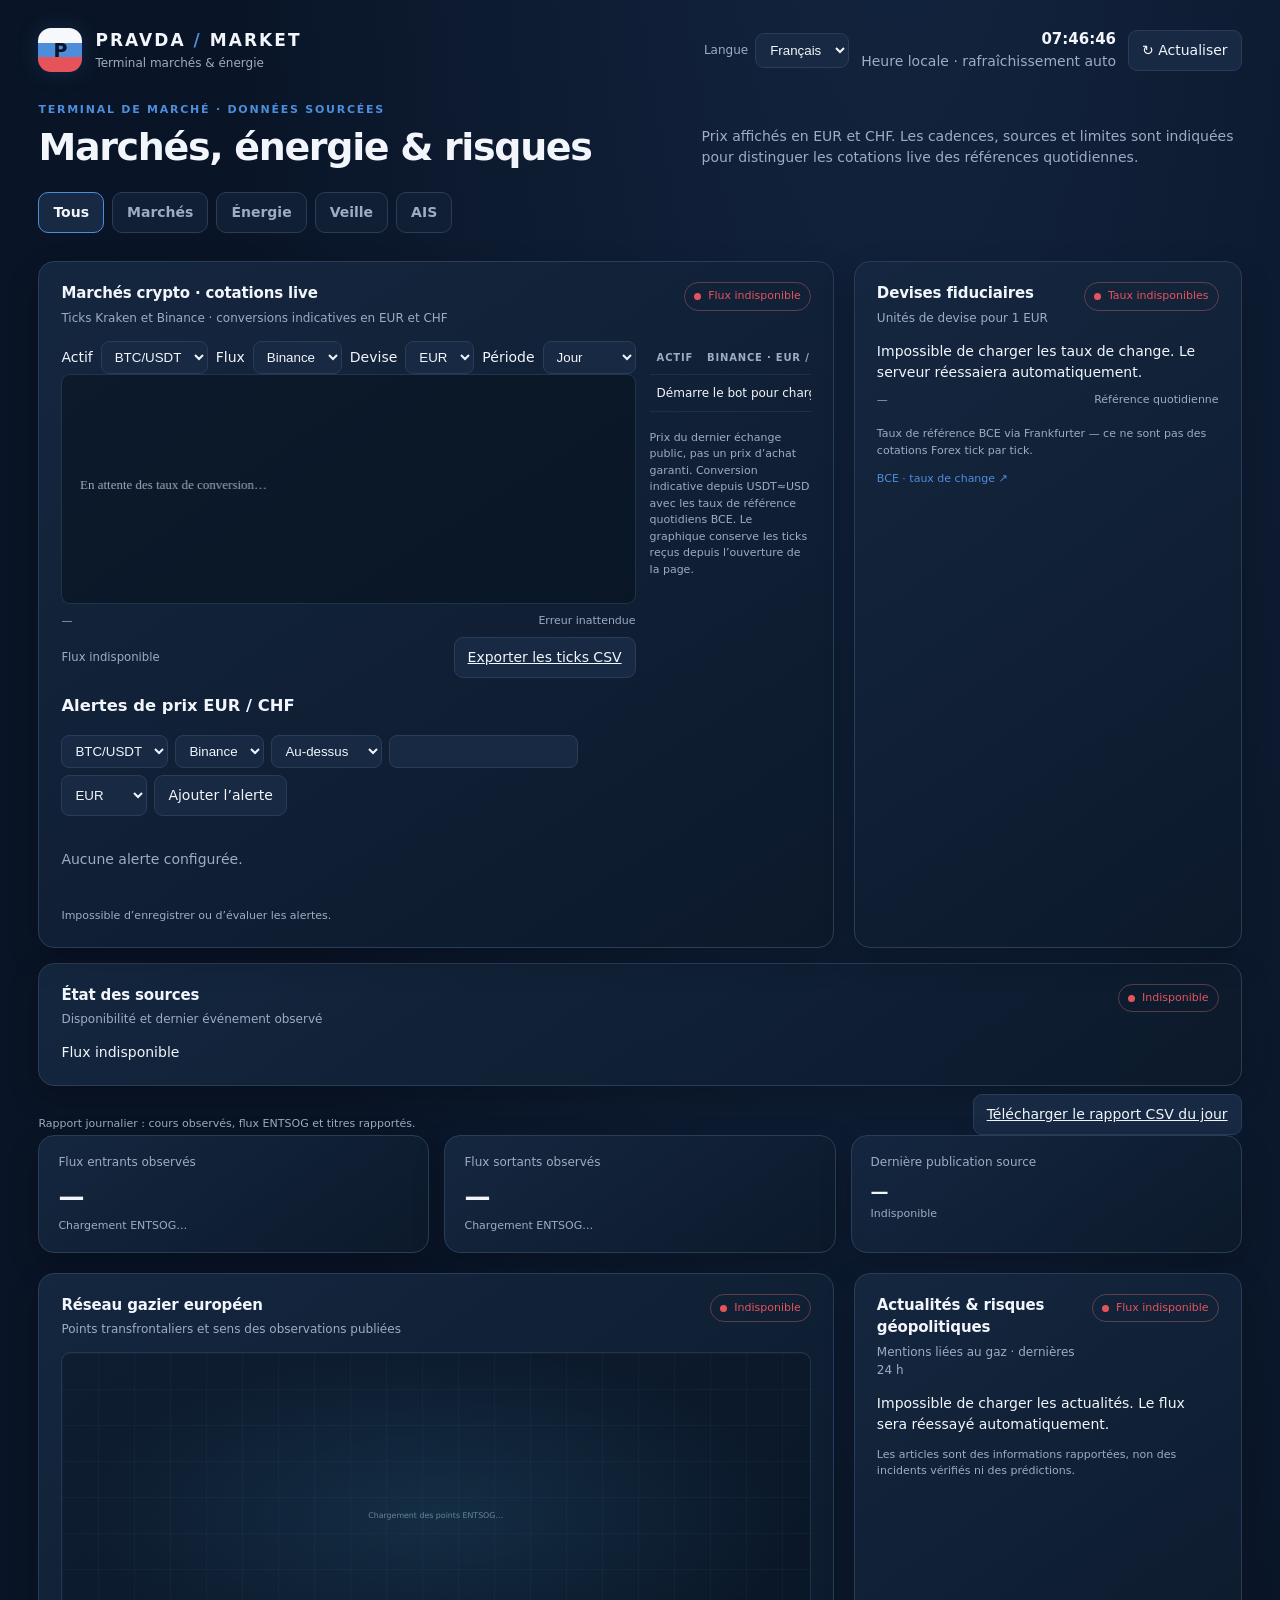
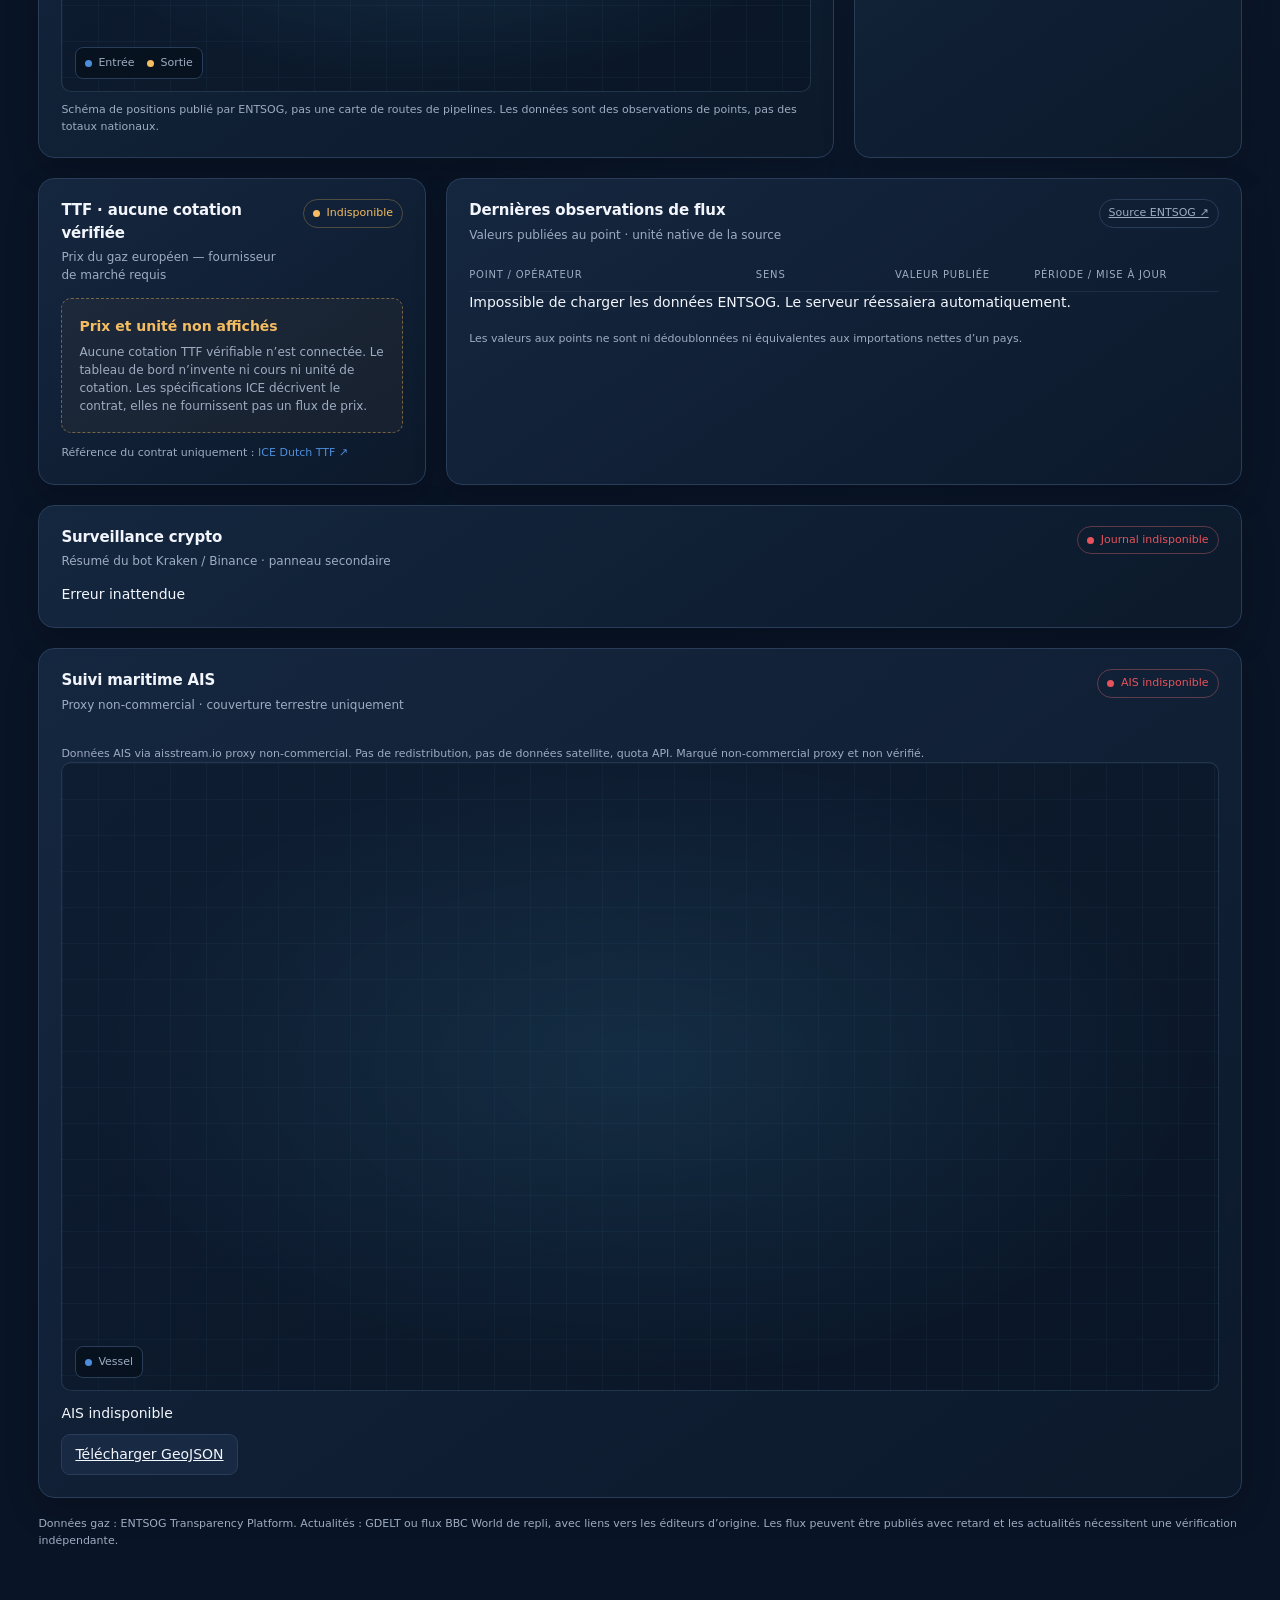
==== dashboard.html @ 267bf200 "feat: add WebSocket client to dashboard.html" ====
<!doctype html>
<html lang="fr">
<head>
    <meta charset="utf-8">
    <meta name="viewport" content="width=device-width, initial-scale=1">
    <meta name="theme-color" content="#091426">
    <title>Pravda | Terminal marchés & énergie</title>
    <style>
        :root {
            color-scheme: dark;
            --bg: #091426;
            --panel: #101f34;
            --panel-raised: #172943;
            --line: #293d59;
            --text: #f2f5fb;
            --muted: #9eacc2;
            --cyan: #4d8edc;
            --green: #64e6ac;
            --amber: #f4bd62;
            --red: #e6535b;
        }
        * { box-sizing: border-box; }
        body {
            margin: 0;
            min-width: 320px;
            background:
                radial-gradient(ellipse at 70% -20%, rgba(57, 99, 158, .23), transparent 55%),
                var(--bg);
            color: var(--text);
            font: 14px/1.5 "Segoe UI", Inter, system-ui, sans-serif;
        }
        button { font: inherit; }
        a { color: var(--cyan); }
        .shell { max-width: 1600px; margin: auto; padding: 24px clamp(16px, 3vw, 42px) 40px; }
        .topbar { display: flex; align-items: center; justify-content: space-between; gap: 20px; margin-bottom: 30px; }
        .brand { display: flex; align-items: center; gap: 13px; }
        .brand-mark { display: grid; place-items: center; width: 44px; height: 44px; border-radius: 13px; color: #091426; background: linear-gradient(to bottom, #f7f8fb 0 33%, #4d8edc 33% 66%, #e6535b 66% 100%); font-weight: 900; font-size: 19px; box-shadow: 0 0 22px rgba(77,142,220,.18); }
        .brand-title { margin: 0; font-size: 17px; letter-spacing: .12em; }
        .brand-sub { color: var(--muted); font-size: 12px; }
        .top-actions { display: flex; align-items: center; gap: 12px; }
        .language-picker { display: flex; align-items: center; gap: 7px; color: var(--muted); font-size: 12px; }
        .language-picker select { border: 1px solid var(--line); border-radius: 9px; padding: 8px 10px; background: var(--panel-raised); color: var(--text); }
        .clock { text-align: right; color: var(--muted); font-variant-numeric: tabular-nums; }
        .clock strong { display: block; color: var(--text); font-size: 15px; }
        .button { border: 1px solid var(--line); border-radius: 9px; padding: 9px 13px; background: var(--panel-raised); color: var(--text); cursor: pointer; }
        .button:hover { border-color: var(--cyan); }
        .eyebrow { margin: 0 0 7px; color: var(--cyan); font-size: 11px; font-weight: 800; letter-spacing: .16em; text-transform: uppercase; }
        h1 { margin: 0; font-size: clamp(25px, 4vw, 38px); letter-spacing: -.035em; line-height: 1.12; }
        .intro { display: flex; align-items: end; justify-content: space-between; gap: 22px; margin-bottom: 23px; }
        .intro p:last-child { max-width: 540px; margin: 0; color: var(--muted); }
        .grid { display: grid; grid-template-columns: repeat(12, minmax(0, 1fr)); gap: 15px; }
        .card { min-width: 0; overflow: hidden; border: 1px solid var(--line); border-radius: 14px; background: linear-gradient(145deg, rgba(21,39,64,.97), rgba(12,25,43,.97)); box-shadow: 0 12px 32px rgba(0,0,0,.2); }
        .card-head { display: flex; justify-content: space-between; align-items: start; gap: 14px; padding: 18px 19px 13px; }
        .card-head h2 { margin: 0; font-size: 15px; letter-spacing: -.01em; }
        .card-head p { margin: 4px 0 0; color: var(--muted); font-size: 12px; }
        .card-body { padding: 0 19px 18px; }
        .status { display: inline-flex; align-items: center; gap: 7px; border: 1px solid var(--line); border-radius: 99px; padding: 5px 9px; color: var(--muted); white-space: nowrap; font-size: 11px; }
        .dot { width: 7px; height: 7px; border-radius: 50%; background: currentColor; }
        .status.live { color: var(--green); border-color: rgba(100,230,172,.3); }
        .status.stale, .status.pending { color: var(--amber); border-color: rgba(244,189,98,.28); }
        .status.error { color: var(--red); border-color: rgba(255,121,121,.32); }
        .metrics { grid-column: span 12; display: grid; grid-template-columns: repeat(3, 1fr); gap: 15px; }
        .metric { padding: 17px 19px; }
        .metric-label { color: var(--muted); font-size: 12px; }
        .metric-value { margin: 7px 0 1px; font-size: 26px; font-weight: 700; letter-spacing: -.04em; font-variant-numeric: tabular-nums; }
        .metric-foot { color: var(--muted); font-size: 11px; }
        .map-card { grid-column: span 8; }
        .news-card { grid-column: span 4; }
        .price-card { grid-column: span 4; }
        .flows-card { grid-column: span 8; }
        .secondary-card { grid-column: span 12; }
        .crypto-live-card { grid-column: span 8; }
        .fx-live-card { grid-column: span 4; }
        .market-controls { display: flex; align-items: center; gap: 8px; }
        .market-controls select { border: 1px solid var(--line); border-radius: 8px; padding: 7px 9px; background: var(--panel-raised); color: var(--text); }
        .market-controls a { white-space: nowrap; }
        .market-chart { width: 100%; height: 230px; display: block; border: 1px solid rgba(58,89,112,.45); border-radius: 9px; background: rgba(5,14,24,.45); }
        .market-tools { display: flex; flex-wrap: wrap; align-items: center; justify-content: space-between; gap: 8px; margin-top: 8px; }
        .market-tools small { color: var(--muted); }
        .alert-form { display: flex; flex-wrap: wrap; gap: 7px; margin: 13px 0; }
        .alert-form select, .alert-form input { min-width: 86px; border: 1px solid var(--line); border-radius: 8px; padding: 7px 9px; background: var(--panel-raised); color: var(--text); }
        .alert-list, .source-list { display: grid; gap: 7px; }
        .alert-row, .source-row { display: flex; align-items: center; justify-content: space-between; gap: 10px; border-bottom: 1px solid rgba(32,53,74,.75); padding: 8px 0; }
        .alert-row small, .source-row small { color: var(--muted); }
        .source-grid { display: grid; grid-template-columns: repeat(2, minmax(0, 1fr)); gap: 0 20px; }
        .source-row .status { flex-shrink: 0; }
        .market-grid { display: grid; grid-template-columns: 1fr 1fr; gap: 14px; align-items: start; }
        .quote-table { width: 100%; border-collapse: collapse; font-size: 12px; }
        .quote-table th, .quote-table td { padding: 9px 7px; border-bottom: 1px solid rgba(32,53,74,.75); text-align: right; white-space: nowrap; }
        .quote-table th:first-child, .quote-table td:first-child { text-align: left; }
        .quote-symbol { font-weight: 700; }
        .quote-stale { color: var(--muted); }
        .quote-values { display: grid; gap: 2px; font-variant-numeric: tabular-nums; }
        .quote-values small { color: var(--muted); font-size: 10px; }
        .positive { color: var(--green); }
        .negative { color: var(--red); }
        .fx-list { display: grid; gap: 0; }
        .fx-row { display: flex; justify-content: space-between; gap: 12px; padding: 10px 0; border-bottom: 1px solid rgba(32,53,74,.75); }
        .fx-row strong { font-variant-numeric: tabular-nums; }
        .market-caption { display: flex; justify-content: space-between; gap: 12px; margin-top: 9px; color: var(--muted); font-size: 11px; }
        .map-wrap { position: relative; min-height: 340px; border: 1px solid rgba(58,89,112,.45); border-radius: 10px; overflow: hidden; background:
            linear-gradient(rgba(53,92,120,.11) 1px, transparent 1px),
            linear-gradient(90deg, rgba(53,92,120,.11) 1px, transparent 1px),
            radial-gradient(ellipse at 50% 48%, rgba(38,100,126,.2), rgba(7,17,31,.4) 68%);
            background-size: 36px 36px, 36px 36px, auto; }
        #flow-map { position: absolute; inset: 0; width: 100%; height: 100%; }
        .map-axis { fill: #67849b; font-size: 10px; }
        .map-point { cursor: pointer; stroke: #07111f; stroke-width: 2; }
        .map-point.entry { fill: var(--cyan); }
        .map-point.exit { fill: var(--amber); }
        .map-point:hover { stroke: white; stroke-width: 3; }
        .map-legend { position: absolute; left: 13px; bottom: 12px; display: flex; gap: 13px; border: 1px solid var(--line); border-radius: 8px; padding: 7px 9px; background: rgba(7,17,31,.9); color: var(--muted); font-size: 11px; }
        .legend-key { display: inline-flex; align-items: center; gap: 6px; }
        .legend-key i { width: 7px; height: 7px; border-radius: 50%; background: var(--cyan); }
        .legend-key.exit i { background: var(--amber); }
        .map-caption { margin: 10px 0 0; color: var(--muted); font-size: 11px; }
        .rows { display: grid; gap: 9px; }
        .flow-row { display: grid; grid-template-columns: minmax(100px, 1.5fr) .7fr .7fr 1fr; align-items: center; gap: 10px; border-bottom: 1px solid rgba(32,53,74,.75); padding: 9px 0; }
        .flow-row:last-child { border: 0; }
        .flow-name { min-width: 0; overflow: hidden; text-overflow: ellipsis; white-space: nowrap; font-weight: 600; }
        .flow-sub { color: var(--muted); font-size: 11px; }
        .flow-value { font-variant-numeric: tabular-nums; }
        .direction { display: inline-flex; align-items: center; gap: 5px; color: var(--cyan); font-size: 11px; }
        .direction.exit { color: var(--amber); }
        .flow-header { color: var(--muted); font-size: 10px; letter-spacing: .08em; text-transform: uppercase; }
        .news-list { display: grid; max-height: 360px; overflow: auto; }
        .news-item { padding: 13px 0; border-bottom: 1px solid rgba(32,53,74,.75); }
        .news-item:last-child { border: 0; }
        .news-item a { color: var(--text); text-decoration: none; font-weight: 600; line-height: 1.42; }
        .news-item a:hover { color: var(--cyan); }
        .news-meta { display: flex; justify-content: space-between; gap: 10px; margin-top: 6px; color: var(--muted); font-size: 11px; }
        .price-state { padding: 17px; border: 1px dashed rgba(244,189,98,.42); border-radius: 10px; background: rgba(244,189,98,.045); }
        .price-state strong { display: block; margin-bottom: 6px; color: var(--amber); }
        .price-state p { margin: 0; color: var(--muted); font-size: 12px; }
        .source-line { margin-top: 12px; color: var(--muted); font-size: 11px; }
        .source-line a { text-decoration: none; }
        .empty { padding: 20px 0; color: var(--muted); }
        .table-wrap { overflow: auto; }
        table { width: 100%; border-collapse: collapse; font-size: 12px; }
        th, td { padding: 10px 9px; border-bottom: 1px solid rgba(32,53,74,.75); text-align: left; white-space: nowrap; }
        th { color: var(--muted); font-size: 10px; letter-spacing: .08em; text-transform: uppercase; }
        td { font-variant-numeric: tabular-nums; }
        .fine-print { margin: 18px 0 0; color: var(--muted); font-size: 11px; }
        @media (max-width: 950px) {
            .map-card, .news-card, .price-card, .flows-card, .crypto-live-card, .fx-live-card { grid-column: span 12; }
            .news-list { max-height: 420px; }
        }
        @media (max-width: 620px) {
            .shell { padding: 16px 12px 28px; }
            .topbar { margin-bottom: 23px; }
            .clock { display: none; }
            .intro { display: block; }
            .intro p:last-child { margin-top: 10px; }
            .metrics { grid-template-columns: 1fr; gap: 10px; }
            .metric { padding: 13px 15px; }
            .metric-value { font-size: 22px; }
            .map-wrap { min-height: 270px; }
            .market-grid { grid-template-columns: 1fr; }
            .market-controls { flex-wrap: wrap; }
            .flow-row { grid-template-columns: minmax(80px, 1.3fr) .7fr .7fr; }
            .flow-updated { display: none; }
        }
    
        /* Tabs */
        .tabs { display:flex; gap:8px; margin:24px 0 28px; flex-wrap:wrap; align-items:center; }
        .tab-btn { border:1px solid var(--line); background:var(--panel); padding:9px 14px; border-radius:10px; cursor:pointer; color:var(--muted); font-weight:600; transition:.2s; }
        .tab-btn:hover { border-color:var(--cyan); color:var(--text); }
        .tab-btn.active { border-color:var(--cyan); color:var(--text); background:var(--panel-raised); }
        .grid { gap:20px; }
        .card { border-radius:16px; }
        .card-head { padding:20px 22px 14px; }
        .card-body { padding:0 22px 22px; }
        .shell { padding:28px clamp(16px,3vw,42px) 60px; }
</style>
</head>
<body>
<main class="shell">
    <header class="topbar">
        <div class="brand">
            <div class="brand-mark">P</div>
            <div><h2 class="brand-title">PRAVDA <span style="color:var(--cyan)">/</span> MARKET</h2><div class="brand-sub" data-i18n="brandSubtitle">Terminal marchés &amp; énergie</div></div>
        </div>
        <div class="top-actions">
            <label class="language-picker" for="language-select"><span data-i18n="language">Langue</span>
                <select id="language-select" aria-label="Langue d’affichage" data-i18n-aria="languageAria">
                    <option value="fr">Français</option>
                    <option value="ru">Русский</option>
                    <option value="en">English</option>
                </select>
            </label>
            <div class="clock"><strong id="clock">--:--:--</strong><span data-i18n="clockCaption">Heure locale · rafraîchissement auto</span></div>
            <button class="button" id="refresh-button" type="button" data-i18n="refresh">↻ Actualiser</button>
        </div>
    </header>

    <section class="intro">
        <div><p class="eyebrow" data-i18n="eyebrow">Terminal de marché · données sourcées</p><h1 data-i18n="pageTitle">Marchés, énergie &amp; risques</h1></div>
        <p data-i18n="intro">Prix affichés en EUR et CHF. Les cadences, sources et limites sont indiquées pour distinguer les cotations live des références quotidiennes.</p>
    </section>

    <nav class="tabs" aria-label="Navigation par onglet">
        <button class="tab-btn active" data-tab="all" data-i18n="tabAll">Tous</button>
        <button class="tab-btn" data-tab="markets" data-i18n="tabMarkets">Marchés</button>
        <button class="tab-btn" data-tab="energy" data-i18n="tabEnergy">Énergie</button>
        <button class="tab-btn" data-tab="risks" data-i18n="tabRisks">Veille</button>
        <button class="tab-btn" data-tab="ais" data-i18n="tabAIS">AIS</button>
    </nav>


    <section class="grid" aria-label="Marchés en direct" data-i18n-aria="marketsAria">
        <article class="card crypto-live-card" data-category="markets">
            <div class="card-head">
                <div><h2 data-i18n="cryptoTitle">Marchés crypto · cotations live</h2><p data-i18n="cryptoSubtitle">Ticks Kraken et Binance · conversions indicatives en EUR et CHF</p></div>
                <span class="status pending" id="market-feed-status"><i class="dot"></i><span data-i18n="waitingBot">En attente du bot</span></span>
            </div>
            <div class="card-body">
                <div class="market-grid">
                    <div>
                        <div class="market-controls">
                            <label for="chart-symbol" data-i18n="asset">Actif</label>
                            <select id="chart-symbol"><option>BTC/USDT</option><option>ETH/USDT</option><option>SOL/USDT</option></select>
                            <label for="chart-exchange" data-i18n="exchange">Flux</label>
                            <select id="chart-exchange"><option>Binance</option><option>Kraken</option></select>
                            <label for="chart-currency" data-i18n="currency">Devise</label>
                            <select id="chart-currency"><option>EUR</option><option>CHF</option></select>
                            <label for="chart-period" data-i18n="period">Période</label>
                            <select id="chart-period"><option value="day" data-i18n="day">Jour</option><option value="week" data-i18n="week">Semaine</option><option value="month" data-i18n="month">Mois</option></select>
                        </div>
                        <canvas class="market-chart" id="price-chart" aria-label="Graphique de prix crypto live" data-i18n-aria="chartAria"></canvas>
                        <div class="market-caption"><span id="chart-price">—</span><span id="chart-age" data-i18n="chartWaiting">Démarre le bot pour recevoir les ticks.</span></div>
                        <div class="market-tools"><small id="history-status" data-i18n="historyLoading">Historique local persistant</small><a class="button" id="history-export" href="/api/market/history.csv" data-i18n="exportHistory">Exporter les ticks CSV</a></div>
                        <h3 data-i18n="priceAlertsTitle">Alertes de prix EUR / CHF</h3>
                        <form class="alert-form" id="price-alert-form">
                            <select id="alert-symbol" aria-label="Actif"><option>BTC/USDT</option><option>ETH/USDT</option><option>SOL/USDT</option></select>
                            <select id="alert-exchange" aria-label="Plateforme"><option>Binance</option><option>Kraken</option></select>
                            <select id="alert-direction" aria-label="Condition"><option value="above" data-i18n="above">Au-dessus</option><option value="below" data-i18n="below">En-dessous</option></select>
                            <input id="alert-target" type="number" min="0" step="any" required aria-label="Seuil de prix" data-i18n-aria="priceThreshold">
                            <select id="alert-currency" aria-label="Devise"><option>EUR</option><option>CHF</option></select>
                            <button class="button" type="submit" data-i18n="addAlert">Ajouter l’alerte</button>
                        </form>
                        <div class="alert-list" id="price-alerts"><div class="empty" data-i18n="noAlerts">Aucune alerte configurée.</div></div>
                        <p class="fine-print" id="alert-notice" data-i18n="alertNeedsPage">Les alertes sont évaluées avec les cotations récentes lorsque le dashboard est ouvert.</p>
                    </div>
                    <div class="table-wrap">
                        <table class="quote-table">
                            <thead><tr><th data-i18n="asset">Actif</th><th>Binance · EUR / CHF</th><th>Kraken · EUR / CHF</th><th data-i18n="spread">Écart</th></tr></thead>
                            <tbody id="crypto-quotes"><tr><td colspan="4" data-i18n="startBotPrices">Démarre le bot pour charger les prix.</td></tr></tbody>
                        </table>
                        <p class="fine-print" data-i18n="cryptoDisclaimer">Prix du dernier échange public, pas un prix d’achat garanti. Conversion indicative depuis USDT≈USD avec les taux de référence quotidiens BCE. Le graphique conserve les ticks reçus depuis l’ouverture de la page.</p>
                    </div>
                </div>
            </div>
        </article>
        <article class="card fx-live-card" data-category="markets">
            <div class="card-head"><div><h2 data-i18n="fiatTitle">Devises fiduciaires</h2><p data-i18n="fiatSubtitle">Unités de devise pour 1 EUR</p></div><span class="status pending" id="fx-status"><i class="dot"></i><span data-i18n="loading">Chargement</span></span></div>
            <div class="card-body">
                <div class="fx-list" id="fx-rates"><div class="empty" data-i18n="loadingFx">Chargement des taux de référence…</div></div>
                <div class="market-caption"><span id="fx-asof">—</span><span data-i18n="dailyReference">Référence quotidienne</span></div>
                <p class="fine-print" data-i18n="fxDisclaimer">Taux de référence BCE via Frankfurter — ce ne sont pas des cotations Forex tick par tick.</p>
                <div class="source-line"><a href="https://data.ecb.europa.eu/data/datasets/EXR" target="_blank" rel="noopener noreferrer" data-i18n="ecbLink">BCE · taux de change ↗</a></div>
            </div>
        </article>
    </section>
    <article class="card secondary-card" style="margin-top:15px">
        <div class="card-head"><div><h2 data-i18n="sourceStatusTitle">État des sources</h2><p data-i18n="sourceStatusSubtitle">Disponibilité et dernier événement observé</p></div><span class="status pending" id="sources-status"><i class="dot"></i><span data-i18n="loading">Chargement</span></span></div>
        <div class="card-body source-grid" id="source-status-list"><div class="empty" data-i18n="loadingSources">Chargement des sources…</div></div>
    </article>
    <div class="market-tools"><span class="fine-print" data-i18n="dailyReportHint">Rapport journalier : cours observés, flux ENTSOG et titres rapportés.</span><a class="button" id="daily-report" href="/api/daily-report.csv" data-i18n="downloadDailyReport">Télécharger le rapport CSV du jour</a></div>

    <section class="grid">
        <div class="metrics">
            <article class="card metric" data-category="energy"><div class="metric-label" data-i18n="inboundFlows">Flux entrants observés</div><div class="metric-value" id="entry-count">—</div><div class="metric-foot" id="entry-foot">Chargement ENTSOG…</div></article>
            <article class="card metric" data-category="energy"><div class="metric-label" data-i18n="outboundFlows">Flux sortants observés</div><div class="metric-value" id="exit-count">—</div><div class="metric-foot" id="exit-foot">Chargement ENTSOG…</div></article>
            <article class="card metric" data-category="energy"><div class="metric-label" data-i18n="latestSource">Dernière publication source</div><div class="metric-value" style="font-size:18px" id="source-update">—</div><div class="metric-foot" id="flow-status">Connexion à ENTSOG…</div></article>
        </div>

        <article class="card map-card" data-category="energy">
            <div class="card-head"><div><h2 data-i18n="networkTitle">Réseau gazier européen</h2><p data-i18n="networkSubtitle">Points transfrontaliers et sens des observations publiées</p></div><span class="status pending" id="map-status"><i class="dot"></i><span data-i18n="loading">Chargement</span></span></div>
            <div class="card-body">
                <div class="map-wrap">
                    <svg id="flow-map" viewBox="0 0 800 430" role="img" aria-label="Carte schématique des points de flux gazier ENTSOG" data-i18n-aria="mapAria">
                        <text x="400" y="210" text-anchor="middle" class="map-axis" data-i18n="loadingPoints">Chargement des points ENTSOG…</text>
                    </svg>
                    <div class="map-legend"><span class="legend-key"><i></i><span data-i18n="entry">Entrée</span></span><span class="legend-key exit"><i></i><span data-i18n="exit">Sortie</span></span></div>
                </div>
                <p class="map-caption" data-i18n="mapDisclaimer">Schéma de positions publié par ENTSOG, pas une carte de routes de pipelines. Les données sont des observations de points, pas des totaux nationaux.</p>
            </div>
        </article>

        <article class="card news-card" data-category="risks">
            <div class="card-head"><div><h2 data-i18n="newsTitle">Actualités &amp; risques géopolitiques</h2><p id="news-source">Mentions liées au gaz · dernières 24 h</p></div><span class="status pending" id="news-status"><i class="dot"></i><span data-i18n="loading">Chargement</span></span></div>
            <div class="card-body"><div class="news-list" id="news-list"><div class="empty" data-i18n="loadingSources">Chargement des sources…</div></div><div class="source-line" data-i18n="newsDisclaimer">Les articles sont des informations rapportées, non des incidents vérifiés ni des prédictions.</div></div>
        </article>

        <article class="card price-card" data-category="energy">
            <div class="card-head"><div><h2 data-i18n="ttfTitle">TTF · aucune cotation vérifiée</h2><p data-i18n="ttfSubtitle">Prix du gaz européen — fournisseur de marché requis</p></div><span class="status stale"><i class="dot"></i><span data-i18n="unavailable">Indisponible</span></span></div>
            <div class="card-body">
                <div class="price-state"><strong data-i18n="ttfUnavailableTitle">Prix et unité non affichés</strong><p data-i18n="ttfUnavailableText">Aucune cotation TTF vérifiable n’est connectée. Le tableau de bord n’invente ni cours ni unité de cotation. Les spécifications ICE décrivent le contrat, elles ne fournissent pas un flux de prix.</p></div>
                <div class="source-line"><span data-i18n="ttfSource">Référence du contrat uniquement :</span> <a href="https://www.ice.com/products/27996665/Dutch-TTF-Natural-Gas-Futures" target="_blank" rel="noopener noreferrer" data-i18n="iceLink">ICE Dutch TTF ↗</a></div>
            </div>
        </article>

        <article class="card flows-card" data-category="energy">
            <div class="card-head"><div><h2 data-i18n="flowsTitle">Dernières observations de flux</h2><p data-i18n="flowsSubtitle">Valeurs publiées au point · unité native de la source</p></div><a class="status" href="https://transparency.entsog.eu/" target="_blank" rel="noopener noreferrer" data-i18n="entsogLink">Source ENTSOG ↗</a></div>
            <div class="card-body">
                <div class="flow-row flow-header"><span data-i18n="pointOperator">Point / opérateur</span><span data-i18n="direction">Sens</span><span data-i18n="publishedValue">Valeur publiée</span><span class="flow-updated" data-i18n="periodUpdated">Période / mise à jour</span></div>
                <div class="rows" id="flow-rows"><div class="empty" data-i18n="waitingFlows">En attente des données ENTSOG.</div></div>
                <p class="fine-print" id="flow-notice" data-i18n="flowDisclaimer">Les valeurs aux points ne sont ni dédoublonnées ni équivalentes aux importations nettes d’un pays.</p>
            </div>
        </article>

        <article class="card secondary-card" data-category="markets">
            <div class="card-head"><div><h2 data-i18n="cryptoMonitor">Surveillance crypto</h2><p data-i18n="cryptoMonitorSubtitle">Résumé du bot Kraken / Binance · panneau secondaire</p></div><span class="status pending" id="bot-status"><i class="dot"></i><span data-i18n="loading">Chargement</span></span></div>
            <div class="card-body table-wrap" id="crypto-data" data-i18n="readingLocal">Lecture des observations locales…</div>
        </article>

        <article class="card secondary-card" data-category="ais">
            <div class="card-head"><div><h2 data-i18n="aisTitle">Suivi maritime AIS</h2><p data-i18n="aisSubtitle">Proxy non-commercial · couverture terrestre uniquement</p></div><span class="status pending" id="ais-status"><i class="dot"></i><span data-i18n="loading">Chargement</span></span></div>
            <div class="card-body">
                <p class="fine-print" data-i18n="aisDisclaimer">Données AIS via aisstream.io proxy non-commercial. Pas de redistribution, pas de données satellite, quota API. Marqué <strong>non-commercial proxy</strong> et non vérifié.</p>
                <div class="map-wrap" style="min-height:300px; position:relative; margin-bottom:12px;">
  <svg id="ais-map" viewBox="0 0 800 430" style="width:100%;height:100%;"></svg>
  <div class="map-legend" style="left:13px;bottom:12px;"><span class="legend-key"><i></i><span>Vessel</span></span></div>
</div>
<div class="table-wrap" id="ais-data"><div class="empty" data-i18n="aisLoading">Chargement des positions AIS…</div></div>
                <div class="market-tools" style="margin-top:10px"><a class="button" id="ais-geojson" href="/api/ais/geojson" target="_blank" rel="noopener" data-i18n="aisGeojson">Télécharger GeoJSON</a></div>
            </div>
        </article>
    </section>
    <p class="fine-print" data-i18n="footerDisclaimer">Données gaz : ENTSOG Transparency Platform. Actualités : GDELT ou flux BBC World de repli, avec liens vers les éditeurs d’origine. Les flux peuvent être publiés avec retard et les actualités nécessitent une vérification indépendante.</p>
</main>
<script>
    const translations = {
        fr: {
            language: "Langue",
            tabAll: "Tous", tabMarkets: "Marchés", tabEnergy: "Énergie", tabRisks: "Veille", tabAIS: "AIS", languageAria: "Langue d’affichage", brandSubtitle: "Terminal marchés & énergie", clockCaption: "Heure locale · rafraîchissement auto", refresh: "↻ Actualiser",
            eyebrow: "Terminal de marché · données sourcées", pageTitle: "Marchés, énergie & risques",
            intro: "Prix affichés en EUR et CHF. Les cadences, sources et limites sont indiquées pour distinguer les cotations live des références quotidiennes.",
            marketsAria: "Marchés en direct", cryptoTitle: "Marchés crypto · cotations live", cryptoSubtitle: "Ticks Kraken et Binance · conversions indicatives en EUR et CHF",
            waitingBot: "En attente du bot", asset: "Actif", exchange: "Flux", currency: "Devise", chartAria: "Graphique de prix crypto live",
            chartWaiting: "Démarre le bot pour recevoir les ticks.", startBotPrices: "Démarre le bot pour charger les prix.",
            spread: "Écart", cryptoDisclaimer: "Prix du dernier échange public, pas un prix d’achat garanti. Conversion indicative depuis USDT≈USD avec les taux de référence quotidiens BCE. Le graphique conserve les ticks reçus depuis l’ouverture de la page.",
            fiatTitle: "Devises fiduciaires", fiatSubtitle: "Unités de devise pour 1 EUR", loading: "Chargement", loadingFx: "Chargement des taux de référence…",
            dailyReference: "Référence quotidienne", fxDisclaimer: "Taux de référence BCE via Frankfurter — ce ne sont pas des cotations Forex tick par tick.",
            ecbLink: "BCE · taux de change ↗", inboundFlows: "Flux entrants observés", outboundFlows: "Flux sortants observés", latestSource: "Dernière publication source",
            networkTitle: "Réseau gazier européen", networkSubtitle: "Points transfrontaliers et sens des observations publiées", loadingPoints: "Chargement des points ENTSOG…",
            mapAria: "Carte schématique des points de flux gazier ENTSOG", entry: "Entrée", exit: "Sortie",
            mapDisclaimer: "Schéma de positions publié par ENTSOG, pas une carte de routes de pipelines. Les données sont des observations de points, pas des totaux nationaux.",
            newsTitle: "Actualités & risques géopolitiques", newsWindow: "Actualités · dernières 24 h", loadingSources: "Chargement des sources…",
            newsDisclaimer: "Les articles sont des informations rapportées, non des incidents vérifiés ni des prédictions.",
            ttfTitle: "TTF · aucune cotation vérifiée", ttfSubtitle: "Prix du gaz européen — fournisseur de marché requis", unavailable: "Indisponible",
            ttfUnavailableTitle: "Prix et unité non affichés", ttfUnavailableText: "Aucune cotation TTF vérifiable n’est connectée. Le tableau de bord n’invente ni cours ni unité de cotation. Les spécifications ICE décrivent le contrat, elles ne fournissent pas un flux de prix.",
            ttfSource: "Référence du contrat uniquement :", iceLink: "ICE Dutch TTF ↗", flowsTitle: "Dernières observations de flux",
            flowsSubtitle: "Valeurs publiées au point · unité native de la source", entsogLink: "Source ENTSOG ↗",
            pointOperator: "Point / opérateur", direction: "Sens", publishedValue: "Valeur publiée", periodUpdated: "Période / mise à jour",
            waitingFlows: "En attente des données ENTSOG.", flowDisclaimer: "Les valeurs aux points ne sont ni dédoublonnées ni équivalentes aux importations nettes d’un pays.",
            cryptoMonitor: "Surveillance crypto", cryptoMonitorSubtitle: "Résumé du bot Kraken / Binance · panneau secondaire", readingLocal: "Lecture des observations locales…",
            footerDisclaimer: "Données gaz : ENTSOG Transparency Platform. Actualités : GDELT ou flux BBC World de repli, avec liens vers les éditeurs d’origine. Les flux peuvent être publiés avec retard et les actualités nécessitent une vérification indépendante.",
            waitingTicks: "En attente des ticks de marché…", waitingFx: "En attente des taux de conversion…", ticks: "ticks",
            utc: "UTC", pair: "Paire", grossSpread: "Spread brut", health: "Santé",
            allPricesFresh: "Tous les prix récents", partialPrices: "Prix récents partiels", startBot: "Démarre le bot", stalePrices: "Prix périmés",
            unavailableFeed: "Flux indisponible", fxAvailable: "Taux BCE disponibles", fxUnavailable: "Taux indisponibles",
            publishedOn: "Publié le {date}", reference: "EUR / {currency}", inverseReference: "CHF / EUR",
            inboundNote: "observations de points (pas un total national)", outboundNote: "observations de points (pas un total national)",
            recentPublication: "Publication récente reçue", oldPublication: "Dernière publication ancienne", noUsableObservation: "Aucune observation exploitable",
            recentSourceData: "Données source récentes", delayedSourceData: "Données retardées / absentes",
            noMapPoints: "Aucun point géographique exploitable dans les données récentes",
            staleFlowUnavailable: "La source ENTSOG ne fournit pas de valeur récente exploitable. Réessaie plus tard.",
            noFlowObservation: "Aucune observation de flux n’est actuellement disponible.", entryDirection: "↙ Entrée", exitDirection: "↗ Sortie",
            sourceUpdate: "Mise à jour source : {date}", officialEntsog: "Données officielles ENTSOG.",
            fxFailure: "Impossible de charger les taux de change. Le serveur réessaiera automatiquement.",
            flowFailure: "Impossible de charger les données ENTSOG. Le serveur réessaiera automatiquement.",
            noArticles: "Aucun article correspondant dans la fenêtre de recherche.", mediaSource: "Source média",
            newsFailure: "Impossible de charger les actualités. Le flux sera réessayé automatiquement.",
            noCryptoObservation: "Aucune observation crypto locale.", cryptoLogUnavailable: "Journal indisponible",
            botStatusFresh: "Données récentes", botStatusStale: "Données obsolètes", botStatusNone: "Aucune observation",
            chartNoPrice: "prix indisponible", chartStale: "dernier prix périmé", chartReceived: "Reçu", chartLastTickStale: "Périmé · dernier tick reçu",
            conversionUnavailable: "Conversion EUR/CHF indisponible", conversionUnavailableShort: "conversion indisponible",
            staleAge: "Périmé · {age}s", receivedAge: "Reçu il y a {age}s", staleAgeLabel: "Périmé · dernier tick reçu il y a {age}s",
            unknownError: "Erreur inattendue",
            period: "Période", day: "Jour", week: "Semaine", month: "Mois",
            historyLoading: "Historique local persistant", exportHistory: "Exporter les ticks CSV",
            historyReady: "{count} points agrégés · source USDT", historyEmpty: "Aucun historique enregistré pour cette période.",
            priceAlertsTitle: "Alertes de prix EUR / CHF", above: "Au-dessus", below: "En-dessous",
            priceThreshold: "Seuil de prix", addAlert: "Ajouter l’alerte", noAlerts: "Aucune alerte configurée.",
            alertNeedsPage: "Les alertes sont évaluées avec les cotations récentes lorsque le dashboard est ouvert.",
            alertTriggered: "{symbol} a franchi le seuil de {target} {currency}.",
            alertFailure: "Impossible d’enregistrer ou d’évaluer les alertes.",
            sourceStatusTitle: "État des sources", sourceStatusSubtitle: "Disponibilité et dernier événement observé",
            sourceRetrieved: "Dernier événement : {date}", live: "Live", delayed: "Retardé", stale: "Périmé",
            sourceUnavailable: "Indisponible", dailyReportHint: "Rapport journalier : cours observés, flux ENTSOG et titres rapportés.",
            downloadDailyReport: "Télécharger le rapport CSV du jour", fxAge: "Cours BCE du {date} · âge {age} j · source {source}",
            deleteAlert: "Supprimer l’alerte",
            aisTitle: "Suivi maritime AIS",
            aisSubtitle: "Proxy non-commercial · couverture terrestre uniquement",
            aisDisclaimer: "Données AIS via aisstream.io proxy non-commercial. Pas de redistribution, pas de données satellite, quota API. Marqué non-commercial proxy et non vérifié.",
            aisLoading: "Chargement des positions AIS…",
            aisGeojson: "Télécharger GeoJSON",
            aisUnavailable: "AIS indisponible"
        },
        ru: {
            language: "Язык",
            tabAll: "Все", tabMarkets: "Рынки", tabEnergy: "Энергия", tabRisks: "Наблюдение", tabAIS: "AIS", languageAria: "Язык интерфейса", brandSubtitle: "Терминал рынков и энергетики", clockCaption: "Местное время · автообновление", refresh: "↻ Обновить",
            eyebrow: "Рыночный терминал · данные с источниками", pageTitle: "Рынки, энергетика и риски",
            intro: "Цены показаны в EUR и CHF. Указаны периодичность, источники и ограничения, чтобы отличать текущие котировки от ежедневных справочных курсов.",
            marketsAria: "Рынки в реальном времени", cryptoTitle: "Крипторынки · текущие котировки", cryptoSubtitle: "Тики Kraken и Binance · ориентировочная конвертация в EUR и CHF",
            waitingBot: "Ожидание запуска бота", asset: "Актив", exchange: "Биржа", currency: "Валюта", chartAria: "График цены криптовалюты в реальном времени",
            chartWaiting: "Запустите бота, чтобы получать тики.", startBotPrices: "Запустите бота, чтобы загрузить цены.",
            spread: "Спред", cryptoDisclaimer: "Цена последней публичной сделки, а не гарантированная цена покупки. Ориентировочная конвертация из USDT≈USD использует ежедневные справочные курсы ЕЦБ. На графике сохраняются тики с момента открытия страницы.",
            fiatTitle: "Фиатные валюты", fiatSubtitle: "Количество единиц валюты за 1 EUR", loading: "Загрузка", loadingFx: "Загрузка справочных курсов…",
            dailyReference: "Ежедневный справочный курс", fxDisclaimer: "Справочные курсы ЕЦБ через Frankfurter — это не потоковые Forex-котировки.",
            ecbLink: "ЕЦБ · валютные курсы ↗", inboundFlows: "Наблюдаемые входящие потоки", outboundFlows: "Наблюдаемые исходящие потоки", latestSource: "Последняя публикация источника",
            networkTitle: "Европейская газовая сеть", networkSubtitle: "Трансграничные точки и направления опубликованных наблюдений", loadingPoints: "Загрузка точек ENTSOG…",
            mapAria: "Схематическая карта точек газовых потоков ENTSOG", entry: "Вход", exit: "Выход",
            mapDisclaimer: "Схема позиций ENTSOG, а не карта маршрутов газопроводов. Это наблюдения в точках, а не национальные итоги.",
            newsTitle: "Новости и геополитические риски", newsWindow: "Новости · последние 24 ч", loadingSources: "Загрузка источников…",
            newsDisclaimer: "Это сообщения СМИ, а не проверенные инциденты или прогнозы.",
            ttfTitle: "TTF · проверенная котировка отсутствует", ttfSubtitle: "Цена европейского газа — требуется поставщик рыночных данных", unavailable: "Недоступно",
            ttfUnavailableTitle: "Цена и единица не указаны", ttfUnavailableText: "Проверенный источник котировок TTF не подключён. Панель не выдумывает цену или единицу котировки. Спецификация ICE описывает контракт, но не предоставляет поток цен.",
            ttfSource: "Только спецификация контракта:", iceLink: "ICE Dutch TTF ↗", flowsTitle: "Последние наблюдения потоков",
            flowsSubtitle: "Опубликованные значения в точке · исходная единица", entsogLink: "Источник ENTSOG ↗",
            pointOperator: "Точка / оператор", direction: "Направление", publishedValue: "Опубликованное значение", periodUpdated: "Период / обновление",
            waitingFlows: "Ожидание данных ENTSOG.", flowDisclaimer: "Значения в точках не дедуплицированы и не равны чистому национальному импорту.",
            cryptoMonitor: "Мониторинг криптовалют", cryptoMonitorSubtitle: "Сводка бота Kraken / Binance · дополнительная панель", readingLocal: "Чтение локальных наблюдений…",
            footerDisclaimer: "Газовые данные: платформа прозрачности ENTSOG. Новости: GDELT или резервный RSS BBC World со ссылками на издателей. Данные могут публиковаться с задержкой; новости требуют независимой проверки.",
            waitingTicks: "Ожидание рыночных тиков…", waitingFx: "Ожидание курсов конвертации…", ticks: "тиков",
            utc: "UTC", pair: "Пара", grossSpread: "Валовый спред", health: "Состояние",
            allPricesFresh: "Все цены актуальны", partialPrices: "Часть цен актуальна", startBot: "Запустите бота", stalePrices: "Цены устарели",
            unavailableFeed: "Поток недоступен", fxAvailable: "Доступны курсы ЕЦБ", fxUnavailable: "Курсы недоступны",
            publishedOn: "Опубликовано: {date}", reference: "EUR / {currency}", inverseReference: "CHF / EUR",
            inboundNote: "наблюдения в точках (не национальный итог)", outboundNote: "наблюдения в точках (не национальный итог)",
            recentPublication: "Получена свежая публикация", oldPublication: "Последняя публикация устарела", noUsableObservation: "Нет доступных наблюдений",
            recentSourceData: "Свежие данные источника", delayedSourceData: "Данные задержаны / отсутствуют",
            noMapPoints: "В недавних данных нет доступных географических точек",
            staleFlowUnavailable: "В ENTSOG нет доступных свежих значений. Попробуйте позже.",
            noFlowObservation: "Сейчас нет доступных наблюдений потоков.", entryDirection: "↙ Вход", exitDirection: "↗ Выход",
            sourceUpdate: "Обновление источника: {date}", officialEntsog: "Официальные данные ENTSOG.",
            fxFailure: "Не удалось загрузить валютные курсы. Сервер повторит попытку автоматически.",
            flowFailure: "Не удалось загрузить данные ENTSOG. Сервер повторит попытку автоматически.",
            noArticles: "За выбранный период подходящих статей нет.", mediaSource: "Источник СМИ",
            newsFailure: "Не удалось загрузить новости. Будет выполнена повторная попытка.",
            noCryptoObservation: "Нет локальных наблюдений криптовалют.", cryptoLogUnavailable: "Журнал недоступен",
            botStatusFresh: "Свежие данные", botStatusStale: "Данные устарели", botStatusNone: "Нет наблюдений",
            chartNoPrice: "цена недоступна", chartStale: "последняя цена устарела", chartReceived: "Получено", chartLastTickStale: "Устарело · последний тик",
            conversionUnavailable: "Конвертация EUR/CHF недоступна", conversionUnavailableShort: "конвертация недоступна",
            staleAge: "Устарело · {age}с", receivedAge: "{age}с назад", staleAgeLabel: "Устарело · последний тик {age}с назад",
            unknownError: "Непредвиденная ошибка",
            period: "Период", day: "День", week: "Неделя", month: "Месяц",
            historyLoading: "Сохраняемая локальная история", exportHistory: "Экспорт тиков CSV",
            historyReady: "{count} агрегированных точек · источник USDT", historyEmpty: "За этот период сохранённых данных нет.",
            priceAlertsTitle: "Ценовые оповещения EUR / CHF", above: "Выше", below: "Ниже",
            priceThreshold: "Ценовой порог", addAlert: "Добавить оповещение", noAlerts: "Оповещений пока нет.",
            alertNeedsPage: "Оповещения проверяются по свежим котировкам, пока панель открыта.",
            alertTriggered: "{symbol}: достигнут порог {target} {currency}.",
            alertFailure: "Не удалось сохранить или проверить оповещения.",
            sourceStatusTitle: "Состояние источников", sourceStatusSubtitle: "Доступность и время последнего события",
            sourceRetrieved: "Последнее событие: {date}", live: "В реальном времени", delayed: "Задержка", stale: "Устарело",
            sourceUnavailable: "Недоступно", dailyReportHint: "Дневной отчёт: котировки, потоки ENTSOG и сообщения СМИ.",
            downloadDailyReport: "Скачать дневной CSV-отчёт", fxAge: "Курс ЕЦБ на {date} · возраст {age} дн. · источник {source}",
            deleteAlert: "Удалить оповещение",
            aisTitle: "Морской мониторинг AIS",
            aisSubtitle: "Некоммерческий прокси · только наземное покрытие",
            aisDisclaimer: "Данные AIS через aisstream.io некоммерческий прокси. Без перераспространения, без спутниковых данных, лимиты API. Помечено как non-commercial proxy и непроверено.",
            aisLoading: "Загрузка позиций AIS…",
            aisGeojson: "Скачать GeoJSON",
            aisUnavailable: "AIS недоступно"
        },
        en: {
            language: "Language",
            tabAll: "All", tabMarkets: "Markets", tabEnergy: "Energy", tabRisks: "Monitoring", tabAIS: "AIS", languageAria: "Display language", clockCaption: "Local time · auto-refresh", refresh: "↻ Refresh",
            brandSubtitle: "Markets & energy terminal",
            eyebrow: "Market terminal · sourced data", pageTitle: "Markets, energy & risk",
            intro: "Prices are shown in EUR and CHF. Cadence, sources, and limitations distinguish live quotes from daily reference rates.",
            marketsAria: "Live markets", cryptoTitle: "Crypto markets · live quotes", cryptoSubtitle: "Kraken and Binance ticks · indicative EUR and CHF conversions",
            waitingBot: "Waiting for bot", asset: "Asset", exchange: "Exchange", currency: "Currency", chartAria: "Live crypto price chart",
            chartWaiting: "Start the bot to receive market ticks.", startBotPrices: "Start the bot to load prices.",
            spread: "Spread", cryptoDisclaimer: "Public last-trade price, not a guaranteed purchase price. Indicative conversion assumes USDT≈USD and uses daily ECB reference rates. The chart retains ticks received since this page was opened.",
            fiatTitle: "Fiat currencies", fiatSubtitle: "Currency units per 1 EUR", loading: "Loading", loadingFx: "Loading reference rates…",
            dailyReference: "Daily reference", fxDisclaimer: "ECB reference rates via Frankfurter — these are not tick-by-tick Forex quotes.",
            ecbLink: "ECB · exchange rates ↗", inboundFlows: "Observed inbound flows", outboundFlows: "Observed outbound flows", latestSource: "Latest source publication",
            networkTitle: "European gas network", networkSubtitle: "Cross-border points and direction of published observations", loadingPoints: "Loading ENTSOG points…",
            mapAria: "Schematic map of ENTSOG gas-flow points", entry: "Entry", exit: "Exit",
            mapDisclaimer: "Schematic of ENTSOG point locations, not a pipeline-route map. These are point observations, not national totals.",
            newsTitle: "News & geopolitical risks", newsWindow: "News · last 24 hours", loadingSources: "Loading sources…",
            newsDisclaimer: "Articles are reported information, not verified incidents or predictions.",
            ttfTitle: "TTF · no verified quote", ttfSubtitle: "European gas price — market-data provider required", unavailable: "Unavailable",
            ttfUnavailableTitle: "Price and unit not shown", ttfUnavailableText: "No verifiable TTF quote feed is connected. The dashboard does not invent a price or quote unit. ICE specifications describe the contract; they do not provide a price feed.",
            ttfSource: "Contract reference only:", iceLink: "ICE Dutch TTF ↗", flowsTitle: "Latest flow observations",
            flowsSubtitle: "Values published at the point · source-native unit", entsogLink: "ENTSOG source ↗",
            pointOperator: "Point / operator", direction: "Direction", publishedValue: "Published value", periodUpdated: "Period / update",
            waitingFlows: "Waiting for ENTSOG data.", flowDisclaimer: "Point values are not deduplicated and are not equivalent to a country's net imports.",
            cryptoMonitor: "Crypto monitoring", cryptoMonitorSubtitle: "Kraken / Binance bot summary · secondary panel", readingLocal: "Reading local observations…",
            footerDisclaimer: "Gas data: ENTSOG Transparency Platform. News: GDELT or BBC World RSS fallback, linked to original publishers. Source data may be delayed and news requires independent verification.",
            waitingTicks: "Waiting for market ticks…", waitingFx: "Waiting for conversion rates…", ticks: "ticks",
            utc: "UTC", pair: "Pair", grossSpread: "Gross spread", health: "Status",
            allPricesFresh: "All prices up to date", partialPrices: "Some prices up to date", startBot: "Start the bot", stalePrices: "Prices stale",
            unavailableFeed: "Feed unavailable", fxAvailable: "ECB rates available", fxUnavailable: "Rates unavailable",
            publishedOn: "Published {date}", reference: "EUR / {currency}", inverseReference: "CHF / EUR",
            inboundNote: "point observations (not a national total)", outboundNote: "point observations (not a national total)",
            recentPublication: "Recent publication received", oldPublication: "Latest publication is old", noUsableObservation: "No usable observations",
            recentSourceData: "Recent source data", delayedSourceData: "Data delayed / unavailable",
            noMapPoints: "No usable geographic points in recent data",
            staleFlowUnavailable: "ENTSOG has no recent usable value. Please try again later.",
            noFlowObservation: "No flow observations are currently available.", entryDirection: "↙ Entry", exitDirection: "↗ Exit",
            sourceUpdate: "Source update: {date}", officialEntsog: "Official ENTSOG data.",
            fxFailure: "Could not load exchange rates. The server will retry automatically.",
            flowFailure: "Could not load ENTSOG data. The server will retry automatically.",
            noArticles: "No matching articles in the search window.", mediaSource: "Media source",
            newsFailure: "Could not load news. The feed will be retried automatically.",
            noCryptoObservation: "No local crypto observations.", cryptoLogUnavailable: "Log unavailable",
            botStatusFresh: "Recent data", botStatusStale: "Data is stale", botStatusNone: "No observations",
            chartNoPrice: "price unavailable", chartStale: "last price is stale", chartReceived: "Received", chartLastTickStale: "Stale · last tick",
            conversionUnavailable: "EUR/CHF conversion unavailable", conversionUnavailableShort: "conversion unavailable",
            staleAge: "Stale · {age}s", receivedAge: "{age}s ago", staleAgeLabel: "Stale · last tick {age}s ago",
            unknownError: "Unexpected error",
            period: "Period", day: "Day", week: "Week", month: "Month",
            historyLoading: "Persistent local history", exportHistory: "Export ticks as CSV",
            historyReady: "{count} aggregated points · source USDT", historyEmpty: "No stored history for this period.",
            priceAlertsTitle: "EUR / CHF price alerts", above: "Above", below: "Below",
            priceThreshold: "Price threshold", addAlert: "Add alert", noAlerts: "No alerts configured.",
            alertNeedsPage: "Alerts are evaluated against fresh quotes while the dashboard is open.",
            alertTriggered: "{symbol} crossed the {target} {currency} threshold.",
            alertFailure: "Could not save or evaluate alerts.",
            sourceStatusTitle: "Source status", sourceStatusSubtitle: "Availability and latest observed event",
            sourceRetrieved: "Latest event: {date}", live: "Live", delayed: "Delayed", stale: "Stale",
            sourceUnavailable: "Unavailable", dailyReportHint: "Daily report: observed prices, ENTSOG flows, and reported headlines.",
            downloadDailyReport: "Download today’s CSV report", fxAge: "ECB rate for {date} · age {age} days · source {source}",
            deleteAlert: "Delete alert",
            aisTitle: "Maritime AIS tracking",
            aisSubtitle: "Non-commercial proxy · terrestrial coverage only",
            aisDisclaimer: "AIS data via aisstream.io non-commercial proxy. No redistribution, no satellite data, API quotas apply. Marked non-commercial proxy and unverified.",
            aisLoading: "Loading AIS positions…",
            aisGeojson: "Download GeoJSON",
            aisUnavailable: "AIS unavailable"
        }
    };
    const supportedLanguages = Object.keys(translations);
    const languageLocales = { fr: "fr-FR", ru: "ru-RU", en: "en-GB" };
    let currentLanguage = "fr";
    try {
        const savedLanguage = localStorage.getItem("pravda-dashboard-language");
        if (supportedLanguages.includes(savedLanguage)) currentLanguage = savedLanguage;
    } catch {
        currentLanguage = "fr";
    }

    function t(key, values = {}) {
        const template = translations[currentLanguage][key] || translations.fr[key] || key;
        return template.replace(/\{(\w+)\}/g, (_, name) => safeText(values[name]));
    }

    function applyLanguage() {
        document.documentElement.lang = currentLanguage;
        document.title = {
            fr: "Pravda | Terminal marchés & énergie",
            ru: "Pravda | Рынки и энергетика",
            en: "Pravda | Markets & Energy"
        }[currentLanguage];
        for (const element of document.querySelectorAll("[data-i18n]")) {
            const key = element.dataset.i18n;
            element.textContent = t(key);
        }
        for (const element of document.querySelectorAll("[data-i18n-aria]")) {
            element.setAttribute("aria-label", t(element.dataset.i18nAria));
        }
        $("language-select").value = currentLanguage;
        updateClock();
        if (latestMarket) renderMarket(latestMarket);
        if (latestFx) renderFx(latestFx);
        refreshAlerts();
        refreshSources();
    }

    const $ = (id) => document.getElementById(id);
    const safeText = (value) => value == null ? "" : String(value);
    const setStatus = (element, state, label) => {
        element.className = `status ${state}`;
        element.replaceChildren();
        const dot = document.createElement("i");
        dot.className = "dot";
        element.append(dot, document.createTextNode(label));
    };
    const formatDate = (value) => {
        if (!value) return "—";
        const date = new Date(value);
        return Number.isNaN(date.getTime()) ? safeText(value) : date.toLocaleString(languageLocales[currentLanguage]);
    };
    const numericFormat = (value) => new Intl.NumberFormat(languageLocales[currentLanguage], { maximumFractionDigits: 2 }).format(value);
    const formatCurrency = (value, currency) => new Intl.NumberFormat(languageLocales[currentLanguage], {
        style: "currency",
        currency,
        maximumFractionDigits: 2
    }).format(value);
    function convertQuote(price, currency) {
        const usdPerEur = latestFx?.rates?.USD;
        const chfPerEur = latestFx?.rates?.CHF;
        if (!Number.isFinite(price) || !Number.isFinite(usdPerEur) || usdPerEur <= 0) return null;
        const eur = price / usdPerEur;
        if (currency === "EUR") return eur;
        return Number.isFinite(chfPerEur) && chfPerEur > 0 ? eur * chfPerEur : null;
    }
    const parsePrice = (value) => {
        const parsed = Number(String(value ?? "").trim().replace(",", "."));
        return Number.isFinite(parsed) && parsed > 0 ? parsed : null;
    };
    let historicalPoints = [];
    let latestMarket = null;
    let latestFx = null;

    function drawPriceChart() {
        const canvas = $("price-chart");
        const rect = canvas.getBoundingClientRect();
        const ratio = window.devicePixelRatio || 1;
        canvas.width = Math.max(1, Math.floor(rect.width * ratio));
        canvas.height = Math.max(1, Math.floor(rect.height * ratio));
        const context = canvas.getContext("2d");
        context.scale(ratio, ratio);
        const width = rect.width, height = rect.height;
        context.clearRect(0, 0, width, height);
        const symbol = $("chart-symbol").value;
        const exchange = $("chart-exchange").value;
        const currency = $("chart-currency").value;
        const rangeMs = { day: 86400000, week: 604800000, month: 2592000000 }[$("chart-period").value];
        const windowStart = Date.now() - rangeMs;
        const convertedHistory = historicalPoints.map(point => ({
            ...point,
            time: new Date(point.timestamp).getTime(),
            convertedPrice: convertQuote(point.price, currency)
        })).filter(point => Number.isFinite(point.convertedPrice));
        if (!convertedHistory.length) {
            context.fillStyle = getComputedStyle(document.documentElement).getPropertyValue("--muted").trim();
            context.font = "13px Segoe UI";
            context.fillText(latestFx ? t("historyEmpty") : t("waitingFx"), 18, height / 2);
            return;
        }
        const prices = convertedHistory.map(point => point.convertedPrice);
        const min = Math.min(...prices), max = Math.max(...prices);
        const padding = 20, range = max - min || Math.max(Math.abs(max) * 0.0001, 0.000001);
        context.strokeStyle = "rgba(158,172,194,.18)";
        context.lineWidth = 1;
        for (let i = 0; i < 4; i++) {
            const y = padding + i * (height - padding * 2) / 3;
            context.beginPath(); context.moveTo(padding, y); context.lineTo(width - padding, y); context.stroke();
        }
        context.beginPath();
        convertedHistory.forEach((point, index) => {
            const x = padding + Math.max(0, Math.min(1, (point.time - windowStart) / rangeMs)) * (width - padding * 2);
            const y = height - padding - (point.convertedPrice - min) / range * (height - padding * 2);
            if (index === 0) context.moveTo(x, y); else context.lineTo(x, y);
        });
        context.strokeStyle = getComputedStyle(document.documentElement).getPropertyValue("--cyan").trim(); context.lineWidth = 2; context.stroke();
        if (convertedHistory.length === 1) {
            const point = convertedHistory[0];
            const x = padding + Math.max(0, Math.min(1, (point.time - windowStart) / rangeMs)) * (width - padding * 2);
            const y = height - padding - (point.convertedPrice - min) / range * (height - padding * 2);
            context.beginPath(); context.arc(x, y, 3, 0, Math.PI * 2);
            context.fillStyle = getComputedStyle(document.documentElement).getPropertyValue("--cyan").trim(); context.fill();
        }
        const first = prices[0], last = prices[prices.length - 1];
        const change = first ? ((last - first) / first * 100) : 0;
        context.fillStyle = change >= 0
            ? getComputedStyle(document.documentElement).getPropertyValue("--green").trim()
            : getComputedStyle(document.documentElement).getPropertyValue("--red").trim();
        context.font = "12px Segoe UI";
        const tickCount = convertedHistory.reduce((total, point) => total + (point.ticks || 1), 0);
        context.fillText(`${change >= 0 ? "+" : ""}${change.toFixed(3)}% · ${tickCount} ${t("ticks")}`, padding, 16);
        context.fillStyle = getComputedStyle(document.documentElement).getPropertyValue("--muted").trim(); context.textAlign = "right";
        context.fillText(formatCurrency(max, currency), width - padding, 16);
        context.fillText(formatCurrency(min, currency), width - padding, height - 5);
        context.textAlign = "left";
        const dateOptions = { hour: "2-digit", minute: "2-digit" };
        if ($("chart-period").value !== "day") dateOptions.month = "short";
        context.fillText(new Date(windowStart).toLocaleString(languageLocales[currentLanguage], dateOptions), padding, height - 5);
        context.textAlign = "right";
        context.fillText(new Date().toLocaleString(languageLocales[currentLanguage], dateOptions), width - padding, height - 5);
        context.textAlign = "left";
    }

    function renderMarket(payload) {
        latestMarket = payload;
        const symbols = payload.symbols || {};
        const rows = [];
        for (const symbol of ["BTC/USDT", "ETH/USDT", "SOL/USDT"]) {
            const quotes = symbols[symbol] || {};
            const binance = quotes.Binance, kraken = quotes.Kraken;
            let spread = "—";
            if (binance?.status === "live" && kraken?.status === "live") {
                spread = `${(((kraken.price - binance.price) / ((kraken.price + binance.price) / 2)) * 100).toFixed(3)}%`;
            }
            rows.push({ symbol, binance, kraken, spread });
        }
        const allQuotes = Object.values(symbols).flatMap(quotes => Object.values(quotes));
        const liveQuoteCount = allQuotes.filter(quote => quote.status === "live").length;
        if (liveQuoteCount > 0) {
            const label = liveQuoteCount === allQuotes.length ? t("allPricesFresh") : t("partialPrices");
            setStatus($("market-feed-status"), "live", label);
        } else {
            setStatus($("market-feed-status"), "stale", payload.status === "waiting" ? t("startBot") : t("stalePrices"));
        }
        const tbody = $("crypto-quotes");
        tbody.replaceChildren();
        for (const row of rows) {
            const tr = document.createElement("tr");
            const sym = document.createElement("td"); sym.className = "quote-symbol"; sym.textContent = row.symbol;
            const quoteCell = quote => {
                const cell = document.createElement("td");
                if (Number.isFinite(quote?.price)) {
                    const values = document.createElement("div");
                    values.className = "quote-values";
                    const eur = convertQuote(quote.price, "EUR");
                    const chf = convertQuote(quote.price, "CHF");
                    const euroValue = document.createElement("span");
                    euroValue.textContent = eur === null ? "EUR —" : formatCurrency(eur, "EUR");
                    const francValue = document.createElement("span");
                    francValue.textContent = chf === null ? "CHF —" : formatCurrency(chf, "CHF");
                    values.append(euroValue, francValue);
                    cell.append(values);
                    if (quote.status !== "live") {
                        cell.className = "quote-stale";
                        cell.title = `Dernier tick reçu il y a ${quote.age_seconds}s`;
                        const stale = document.createElement("small");
                        stale.textContent = t("staleAge", { age: quote.age_seconds });
                        values.append(stale);
                    }
                } else {
                    cell.textContent = "—";
                }
                return cell;
            };
            const b = quoteCell(row.binance);
            const k = quoteCell(row.kraken);
            const s = document.createElement("td"); s.textContent = row.spread;
            if (row.spread !== "—") s.className = parseFloat(row.spread) >= 0 ? "positive" : "negative";
            tr.append(sym, b, k, s); tbody.append(tr);
        }
        const symbol = $("chart-symbol").value, exchange = $("chart-exchange").value;
        const currency = $("chart-currency").value;
        const quote = symbols[symbol]?.[exchange];
        const hasPrice = Number.isFinite(quote?.price);
        const euroPrice = hasPrice ? convertQuote(quote.price, "EUR") : null;
        const chfPrice = hasPrice ? convertQuote(quote.price, "CHF") : null;
        const selectedPrice = hasPrice ? convertQuote(quote.price, currency) : null;
        const dualCurrencyPrice = hasPrice && euroPrice !== null && chfPrice !== null
            ? `${formatCurrency(euroPrice, "EUR")} · ${formatCurrency(chfPrice, "CHF")}`
            : t("conversionUnavailable");
        $("chart-price").textContent = hasPrice
            ? `${symbol} · ${exchange} · ${dualCurrencyPrice}${quote.status === "live" ? "" : ` · ${t("chartStale")}`}`
            : `${symbol} · ${exchange} · ${t("chartNoPrice")}`;
        $("price-chart").setAttribute("aria-label", `${t("chartAria")} · ${currency}`);
        $("price-chart").dataset.selectedCurrency = currency;
        if (selectedPrice === null && hasPrice) $("chart-price").textContent += ` · ${t("conversionUnavailableShort")}`;
        $("chart-age").textContent = quote
            ? `${quote.status === "live" ? t("receivedAge", { age: quote.age_seconds }) : t("staleAgeLabel", { age: quote.age_seconds })} · ${formatDate(quote.received_at)}`
            : t("chartWaiting");
        drawPriceChart();
    }

    function renderFx(payload) {
        latestFx = payload;
        setStatus($("fx-status"), payload.freshness === "stale" ? "stale" : "pending", t(payload.freshness || "delayed"));
        $("fx-asof").textContent = t("fxAge", {
            date: payload.date,
            age: payload.source_age_days ?? "—",
            source: payload.source || "—"
        });
        const rates = $("fx-rates");
        rates.replaceChildren();
        for (const [currency, value] of Object.entries(payload.rates || {})) {
            const row = document.createElement("div"); row.className = "fx-row";
            const code = document.createElement("span"); code.textContent = t("reference", { currency });
            const rate = document.createElement("strong"); rate.textContent = numericFormat(value);
            row.append(code, rate); rates.append(row);
        }
        const chfToEur = payload.rates?.CHF;
        if (Number.isFinite(chfToEur) && chfToEur > 0) {
            const row = document.createElement("div"); row.className = "fx-row";
            const code = document.createElement("span"); code.textContent = t("inverseReference");
            const rate = document.createElement("strong"); rate.textContent = numericFormat(1 / chfToEur);
            row.append(code, rate); rates.append(row);
        }
        drawPriceChart();
    }

    async function refreshHistory() {
        const symbol = $("chart-symbol").value;
        const exchange = $("chart-exchange").value;
        const period = $("chart-period").value;
        const query = new URLSearchParams({ symbol, exchange, period });
        const exportQuery = new URLSearchParams({ symbol, exchange, period });
        $("history-export").href = `/api/market/history.csv?${exportQuery}`;
        try {
            const payload = await fetchJson(`/api/market/history?${query}`);
            historicalPoints = payload.observations || [];
            const ticks = historicalPoints.reduce((total, point) => total + (point.ticks || 1), 0);
            $("history-status").textContent = historicalPoints.length
                ? t("historyReady", { count: historicalPoints.length })
                : t("historyEmpty");
            drawPriceChart();
            return ticks;
        } catch {
            $("history-status").textContent = t("unavailableFeed");
            historicalPoints = [];
            drawPriceChart();
            return 0;
        }
    }

    function renderAlerts(alerts) {
        const list = $("price-alerts");
        list.replaceChildren();
        if (!alerts.length) {
            list.textContent = t("noAlerts");
            return;
        }
        for (const alert of alerts) {
            const row = document.createElement("div");
            row.className = "alert-row";
            const label = document.createElement("span");
            label.textContent = `${alert.symbol} · ${alert.exchange} · ${t(alert.direction)} ${formatCurrency(alert.target, alert.currency)}`;
            const remove = document.createElement("button");
            remove.className = "button";
            remove.type = "button";
            remove.textContent = t("deleteAlert");
            remove.addEventListener("click", async () => {
                try {
                    const response = await fetch(`/api/alerts/${alert.id}`, { method: "DELETE" });
                    if (!response.ok) throw new Error("alert delete failed");
                    await refreshAlerts();
                } catch {
                    $("alert-notice").textContent = t("alertFailure");
                }
            });
            row.append(label, remove);
            list.append(row);
        }
    }

    async function refreshAlerts() {
        try {
            const payload = await fetchJson("/api/alerts");
            renderAlerts(payload.alerts || []);
        } catch {
            $("alert-notice").textContent = t("alertFailure");
        }
    }

    async function checkPriceAlerts() {
        try {
            const payload = await fetchJson("/api/alerts/check");
            for (const alert of payload.triggered || []) {
                const message = t("alertTriggered", {
                    symbol: alert.symbol,
                    target: numericFormat(alert.target),
                    currency: alert.currency
                });
                $("alert-notice").textContent = message;
                if ("Notification" in window && Notification.permission === "granted") {
                    new Notification("Pravda-Bot", { body: message });
                }
            }
        } catch {
            $("alert-notice").textContent = t("alertFailure");
        }
    }

    function renderSources(payload) {
        const list = $("source-status-list");
        list.replaceChildren();
        const sources = payload.sources || [];
        setStatus($("sources-status"), sources.some(source => source.status === "unavailable") ? "stale" : "live", `${sources.length}`);
        for (const source of sources) {
            const row = document.createElement("div");
            row.className = "source-row";
            const detail = document.createElement("div");
            const name = document.createElement("strong");
            name.textContent = source.name || t("sourceUnavailable");
            const time = document.createElement("small");
            time.textContent = source.last_event_at
                ? t("sourceRetrieved", { date: formatDate(source.last_event_at) })
                : source.detail || "—";
            detail.append(name, document.createElement("br"), time);
            const status = document.createElement("span");
            const state = ["live", "delayed", "stale"].includes(source.status) ? source.status : "error";
            setStatus(status, state, t(source.status === "unavailable" ? "sourceUnavailable" : state));
            row.append(detail, status);
            list.append(row);
        }
    }

    async function refreshSources() {
        try {
            renderSources(await fetchJson("/api/sources"));
        } catch {
            setStatus($("sources-status"), "error", t("sourceUnavailable"));
            $("source-status-list").textContent = t("unavailableFeed");
        }
    }

    function drawMap(rows) {
        const svg = $("flow-map");
        svg.replaceChildren();
        const NS = "http://www.w3.org/2000/svg";
        const points = rows.filter(row => Number.isFinite(row.map_x) && Number.isFinite(row.map_y));
        if (!points.length) {
            const text = document.createElementNS(NS, "text");
            text.setAttribute("x", "400"); text.setAttribute("y", "210");
            text.setAttribute("text-anchor", "middle"); text.setAttribute("class", "map-axis");
            text.textContent = t("noMapPoints");
            svg.append(text);
            return;
        }
        const xs = points.map(row => row.map_x), ys = points.map(row => row.map_y);
        const minX = Math.min(...xs), maxX = Math.max(...xs), minY = Math.min(...ys), maxY = Math.max(...ys);
        for (let i = 0; i <= 4; i++) {
            const line = document.createElementNS(NS, "line");
            line.setAttribute("x1", String(35 + i * 182)); line.setAttribute("x2", String(35 + i * 182));
            line.setAttribute("y1", "26"); line.setAttribute("y2", "397");
            line.setAttribute("stroke", "rgba(73,115,143,.15)"); svg.append(line);
        }
        const unique = new Map();
        for (const row of points) unique.set(`${row.point_key}:${row.direction}`, row);
        for (const row of unique.values()) {
            const circle = document.createElementNS(NS, "circle");
            const x = 48 + ((row.map_x - minX) / (maxX - minX || 1)) * 704;
            const y = 35 + (1 - (row.map_y - minY) / (maxY - minY || 1)) * 350;
            circle.setAttribute("cx", String(x)); circle.setAttribute("cy", String(y));
            circle.setAttribute("r", String(Math.max(4, Math.min(11, 4 + Math.log10(Math.abs(row.value) + 1)))));
            circle.setAttribute("class", `map-point ${row.direction === "exit" ? "exit" : "entry"}`);
            const title = document.createElementNS(NS, "title");
            const directionLabel = row.direction === "exit" ? t("exit") : t("entry");
            title.textContent = `${row.point} · ${directionLabel} · ${numericFormat(row.value)} ${row.unit}`;
            circle.append(title); svg.append(circle);
        }
    }

    function renderFlows(payload) {
        const rows = payload.observations || [];
        const entries = rows.filter(row => row.direction === "entry");
        const exits = rows.filter(row => row.direction === "exit");
        $("entry-count").textContent = numericFormat(payload.entry_count ?? entries.length);
        $("exit-count").textContent = numericFormat(payload.exit_count ?? exits.length);
        $("entry-foot").textContent = t("inboundNote");
        $("exit-foot").textContent = t("outboundNote");
        $("source-update").textContent = formatDate(payload.latest_source_update);
        $("flow-status").textContent = payload.status === "live" ? t("recentPublication") : payload.status === "stale" ? t("oldPublication") : t("noUsableObservation");
        setStatus($("map-status"), payload.status === "live" ? "live" : "stale", payload.status === "live" ? t("recentSourceData") : t("delayedSourceData"));
        $("flow-notice").textContent = t("flowDisclaimer");
        drawMap(rows);
        const container = $("flow-rows");
        container.replaceChildren();
        if (!rows.length) {
            const empty = document.createElement("div");
            empty.className = "empty";
            empty.textContent = payload.status === "stale" ? t("staleFlowUnavailable") : t("noFlowObservation");
            container.append(empty);
            return;
        }
        for (const row of rows.slice(0, 14)) {
            const item = document.createElement("div");
            item.className = "flow-row";
            const name = document.createElement("span");
            name.className = "flow-name";
            name.textContent = row.point || row.point_key;
            name.title = `${row.operator || ""} ${row.country || ""}`.trim();
            const direction = document.createElement("span");
            direction.className = `direction ${row.direction === "exit" ? "exit" : ""}`;
            direction.textContent = row.direction === "exit" ? t("exitDirection") : t("entryDirection");
            const value = document.createElement("span");
            value.className = "flow-value";
            value.textContent = `${numericFormat(row.value)} ${row.unit}`;
            const time = document.createElement("span");
            time.className = "flow-sub flow-updated";
            time.textContent = formatDate(row.period_from);
            time.title = t("sourceUpdate", { date: formatDate(row.updated_at) });
            item.append(name, direction, value, time);
            container.append(item);
        }
    }

    async function fetchJson(url) {
        const response = await fetch(url, { cache: "no-store" });
        const payload = await response.json();
        if (!response.ok) throw new Error(payload.error || `HTTP ${response.status}`);
        return payload;
    }
    async function refreshMarket() {
        try {
            renderMarket(await fetchJson("/api/market"));
            await refreshHistory();
        }
        catch (error) {
            setStatus($("market-feed-status"), "error", t("unavailableFeed"));
            $("chart-age").textContent = t("unknownError");
        }
    }
    async function refreshFx() {
        try { renderFx(await fetchJson("/api/fx")); }
        catch (error) {
            setStatus($("fx-status"), "error", t("fxUnavailable"));
            $("fx-rates").textContent = t("fxFailure");
        }
    }
    async function refreshFlows() {
        try { renderFlows(await fetchJson("/api/eu/flows")); }
        catch (error) {
            setStatus($("map-status"), "error", t("unavailable"));
            $("flow-status").textContent = t("unavailable");
            $("flow-rows").textContent = t("flowFailure");
        }
    }
    async function refreshNews() {
        const list = $("news-list");
        try {
            const payload = await fetchJson("/api/geopolitics");
            const sourceName = payload.source?.startsWith("BBC") ? "BBC World" : "GDELT";
            setStatus($("news-status"), "live", `${sourceName} · ${payload.articles.length}`);
            $("news-source").textContent = `${t("newsWindow")} · ${t("publishedOn", { date: formatDate(payload.retrieved_at) })}`;
            list.replaceChildren();
            if (!payload.articles.length) {
                list.textContent = t("noArticles");
                return;
            }
            for (const article of payload.articles) {
                let articleUrl;
                try { articleUrl = new URL(article.url); }
                catch { continue; }
                if (!["http:", "https:"].includes(articleUrl.protocol)) continue;
                const item = document.createElement("article");
                item.className = "news-item";
                const link = document.createElement("a");
                link.href = articleUrl.href;
                link.target = "_blank"; link.rel = "noopener noreferrer";
                link.textContent = article.title;
                const meta = document.createElement("div");
                meta.className = "news-meta";
                const source = document.createElement("span");
                source.textContent = article.source || t("mediaSource");
                const date = document.createElement("time");
                date.textContent = formatDate(article.published_at);
                meta.append(source, date); item.append(link, meta); list.append(item);
            }
        } catch (error) {
            setStatus($("news-status"), "error", t("unavailableFeed"));
            list.textContent = t("newsFailure");
        }
    }
    async function refreshCrypto() {
        try {
            const payload = await fetchJson("/data");
            const botStatusKey = {
                "Données récentes": "botStatusFresh",
                "Données obsolètes": "botStatusStale",
                "Aucune observation": "botStatusNone"
            }[payload.status] || "botStatusStale";
            setStatus($("bot-status"), payload.status === "Données récentes" ? "live" : "stale", t(botStatusKey));
            const rows = payload.observations || [];
            if (!rows.length) { $("crypto-data").textContent = t("noCryptoObservation"); return; }
            const table = document.createElement("table");
            const header = table.createTHead().insertRow();
            for (const label of [t("utc"), t("pair"), "Kraken · EUR / CHF", "Binance · EUR / CHF", t("grossSpread"), t("health")]) {
                const cell = document.createElement("th"); cell.textContent = label; header.append(cell);
            }
            const body = table.createTBody();
            for (const row of rows.slice(0, 5)) {
                const tr = body.insertRow();
                for (const value of [row.Timestamp_UTC, row.Symbol]) {
                    const cell = tr.insertCell(); cell.textContent = safeText(value);
                }
                for (const value of [row.Kraken_Price, row.Binance_Price]) {
                    const cell = tr.insertCell();
                    const rawPrice = parsePrice(value);
                    const eur = rawPrice === null ? null : convertQuote(rawPrice, "EUR");
                    const chf = rawPrice === null ? null : convertQuote(rawPrice, "CHF");
                    cell.textContent = eur === null || chf === null
                        ? "—"
                        : `${formatCurrency(eur, "EUR")} · ${formatCurrency(chf, "CHF")}`;
                }
                for (const value of [row.Gross_Spread_Percent, row.Market_Data_Status]) {
                    const cell = tr.insertCell(); cell.textContent = safeText(value);
                }
            }
            $("crypto-data").replaceChildren(table);
        } catch (error) {
            setStatus($("bot-status"), "error", t("cryptoLogUnavailable"));
            $("crypto-data").textContent = t("unknownError");
        }
    }
    async function refreshAIS() {
        try {
            const payload = await fetchJson("/api/ais/recent?limit=50");
            setStatus($("ais-status"), "live", `${payload.count} ${t("aisTitle")}`);
            const container = $("ais-data");
            const mapSvg = $("ais-map");
            if (!payload.messages || !payload.messages.length) {
                container.textContent = t("aisLoading");
                if (mapSvg) { mapSvg.replaceChildren(); }
                return;
            }
            if (mapSvg) {
                const NS = "http://www.w3.org/2000/svg";
                mapSvg.replaceChildren();
                const msgs = payload.messages.filter(m => Number.isFinite(parseFloat(m.lat)) && Number.isFinite(parseFloat(m.lon)));
                if (msgs.length) {
                    const lats = msgs.map(m=>parseFloat(m.lat));
                    const lons = msgs.map(m=>parseFloat(m.lon));
                    const minLat = Math.min(...lats), maxLat = Math.max(...lats);
                    const minLon = Math.min(...lons), maxLon = Math.max(...lons);
                    const pad = 40;
                    msgs.forEach(m=>{
                        const lat = parseFloat(m.lat), lon = parseFloat(m.lon);
                        const x = pad + ((lon - minLon)/(maxLon - minLon || 1)) * (800 - pad*2);
                        const y = pad + (1 - (lat - minLat)/(maxLat - minLat || 1)) * (430 - pad*2);
                        const circle = document.createElementNS(NS,"circle");
                        circle.setAttribute("cx", String(x));
                        circle.setAttribute("cy", String(y));
                        circle.setAttribute("r", "4");
                        circle.setAttribute("fill", "#4d8edc");
                        circle.setAttribute("stroke", "#07111f");
                        circle.setAttribute("stroke-width","2");
                        const title = document.createElementNS(NS,"title");
                        title.textContent = `${m.mmsi ?? "?"} ${m.lat},${m.lon} ${m.sog ?? ""}kn`;
                        circle.append(title);
                        mapSvg.append(circle);
                    });
                } else {
                    const text = document.createElementNS(NS,"text");
                    text.setAttribute("x","400"); text.setAttribute("y","215"); text.setAttribute("text-anchor","middle"); text.setAttribute("fill","#9eacc2"); text.textContent = t("aisLoading");
                    mapSvg.append(text);
                }
            }
            container.replaceChildren();
            const table = document.createElement("table");
            const head = table.createTHead().insertRow();
            for (const label of ["MMSI", "Lat", "Lon", "SOG kn", "COG", "Timestamp", "Source"]) {
                const th = document.createElement("th"); th.textContent = label; head.append(th);
            }
            const body = table.createTBody();
            for (const m of payload.messages.slice(0,20)) {
                const tr = body.insertRow();
                tr.insertCell().textContent = m.mmsi ?? "—";
                tr.insertCell().textContent = m.lat ?? "—";
                tr.insertCell().textContent = m.lon ?? "—";
                tr.insertCell().textContent = m.sog ?? "—";
                tr.insertCell().textContent = m.cog ?? "—";
                tr.insertCell().textContent = m.timestamp ?? "—";
                tr.insertCell().textContent = m.source ?? "—";
            }
            container.replaceChildren(table);
        } catch (error) {
            setStatus($("ais-status"), "error", t("aisUnavailable"));
            $("ais-data").textContent = t("aisUnavailable");
        }
    }
    function updateClock() { $("clock").textContent = new Date().toLocaleTimeString(languageLocales[currentLanguage]); }
    async function refreshAll() {
        const today = new Date().toISOString().slice(0, 10);
        $("daily-report").href = `/api/daily-report.csv?date=${today}`;
        await Promise.all([
            refreshMarket(), refreshFx(), refreshFlows(), refreshNews(), refreshCrypto(),
            refreshHistory(), refreshAlerts(), refreshSources(), checkPriceAlerts(), refreshAIS()
        ]);
    }
    $("refresh-button").addEventListener("click", refreshAll);
    $("language-select").addEventListener("change", () => {
        currentLanguage = supportedLanguages.includes($("language-select").value) ? $("language-select").value : "fr";
        try {
            localStorage.setItem("pravda-dashboard-language", currentLanguage);
        } catch {
            $("language-select").value = currentLanguage;
        }
        applyLanguage();
        refreshAll();
    });
    $("chart-symbol").addEventListener("change", drawPriceChart);
    $("chart-symbol").addEventListener("change", refreshHistory);
    $("chart-exchange").addEventListener("change", refreshHistory);
    $("chart-period").addEventListener("change", refreshHistory);
    $("chart-currency").addEventListener("change", drawPriceChart);
    $("price-alert-form").addEventListener("submit", async event => {
        event.preventDefault();
        const target = Number($("alert-target").value);
        if (!Number.isFinite(target) || target <= 0) {
            $("alert-notice").textContent = t("priceThreshold");
            return;
        }
        if ("Notification" in window && Notification.permission === "default") {
            await Notification.requestPermission();
        }
        try {
            const response = await fetch("/api/alerts", {
                method: "POST",
                headers: { "Content-Type": "application/json" },
                body: JSON.stringify({
                    symbol: $("alert-symbol").value,
                    exchange: $("alert-exchange").value,
                    direction: $("alert-direction").value,
                    target,
                    currency: $("alert-currency").value
                })
            });
            const payload = await response.json();
            if (!response.ok) throw new Error(payload.error || "alert save failed");
            $("alert-target").value = "";
            $("alert-notice").textContent = t("alertNeedsPage");
            await refreshAlerts();
        } catch {
            $("alert-notice").textContent = t("alertFailure");
        }
    });
    window.addEventListener("resize", drawPriceChart);
    applyLanguage();
    refreshAll();
    function startPolling() {
        setInterval(updateClock, 1000);
        setInterval(refreshMarket, 1000);
        setInterval(refreshFx, 21600000);
        setInterval(refreshFlows, 300000);
        setInterval(refreshNews, 900000);
        setInterval(refreshCrypto, 5000);
        setInterval(refreshSources, 60000);
        setInterval(checkPriceAlerts, 5000);
    }
    startPolling();
    
    // Tabs filtering
    const tabButtons = document.querySelectorAll('.tab-btn');
    const allCards = () => Array.from(document.querySelectorAll('.card[data-category]'));
    function applyTab(tab){
        tabButtons.forEach(btn=>btn.classList.toggle('active', btn.dataset.tab===tab));
        const cards = allCards();
        if(tab==='all'){
            cards.forEach(c=>c.classList.remove('hidden'));
        } else {
            cards.forEach(c=>{
                const cat = c.dataset.category;
                if(cat===tab) c.classList.remove('hidden');
                else c.classList.add('hidden');
            });
        }
        // Keep general cards visible
        document.querySelectorAll('.card.secondary-card:not([data-category])').forEach(c=>c.classList.remove('hidden'));
    }
    tabButtons.forEach(btn=>btn.addEventListener('click',()=>applyTab(btn.dataset.tab)));
    // Default to all
    applyTab('all');

    // WebSocket temps réel pour les ticks
    try {
        const ws = new WebSocket('ws://127.0.0.1:8080/ws/ticks');
        ws.onopen = () => console.log('✅ WebSocket connecté');
        ws.onmessage = (event) => {
            try {
                const tick = JSON.parse(event.data);
                console.log('Tick reçu:', tick);
                // TODO: mettre à jour l'UI avec le tick
            } catch (e) { console.error('Erreur parsing tick', e); }
        };
        ws.onclose = () => { console.log('⚠️ WebSocket déconnecté'); setTimeout(()=>location.reload(), 5000); };
        ws.onerror = (e) => console.error('❌ WebSocket erreur', e);
    } catch (e) { console.warn('WebSocket non disponible', e); }

</script>
</body>
</html>
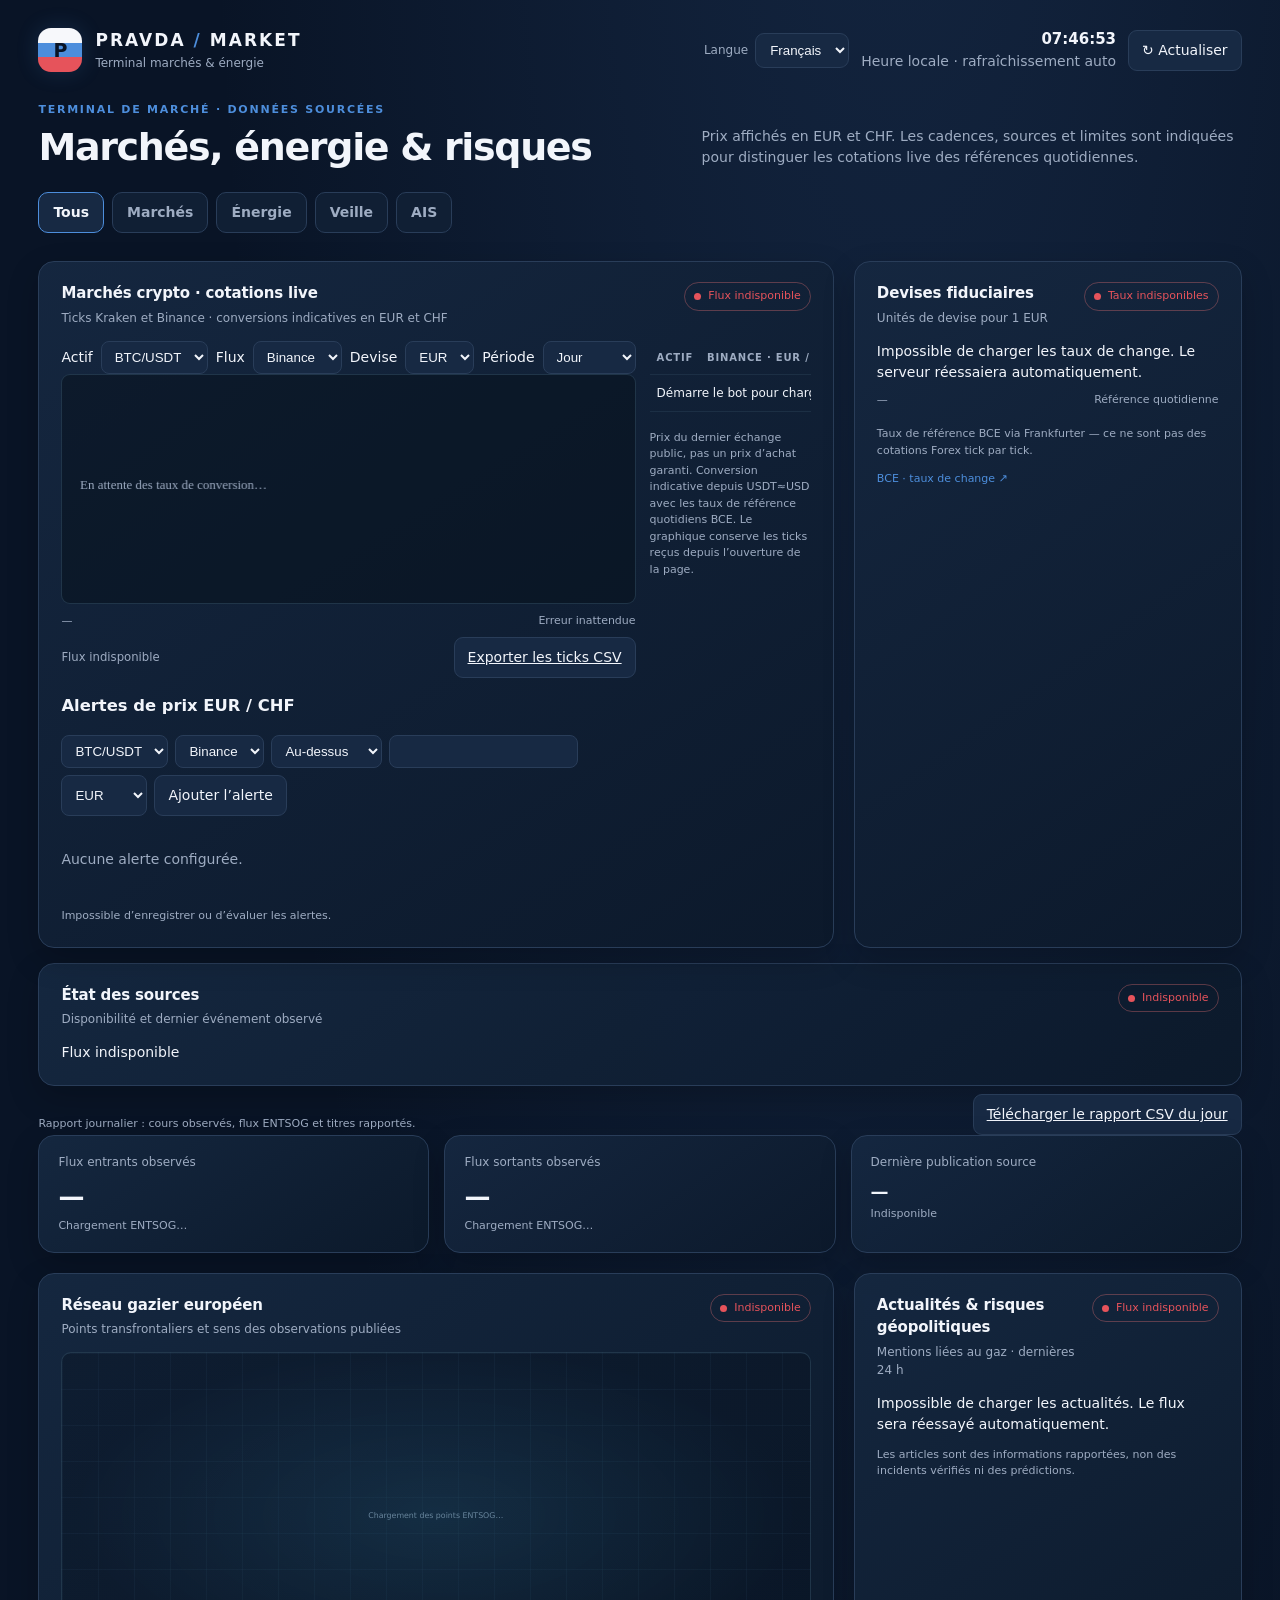
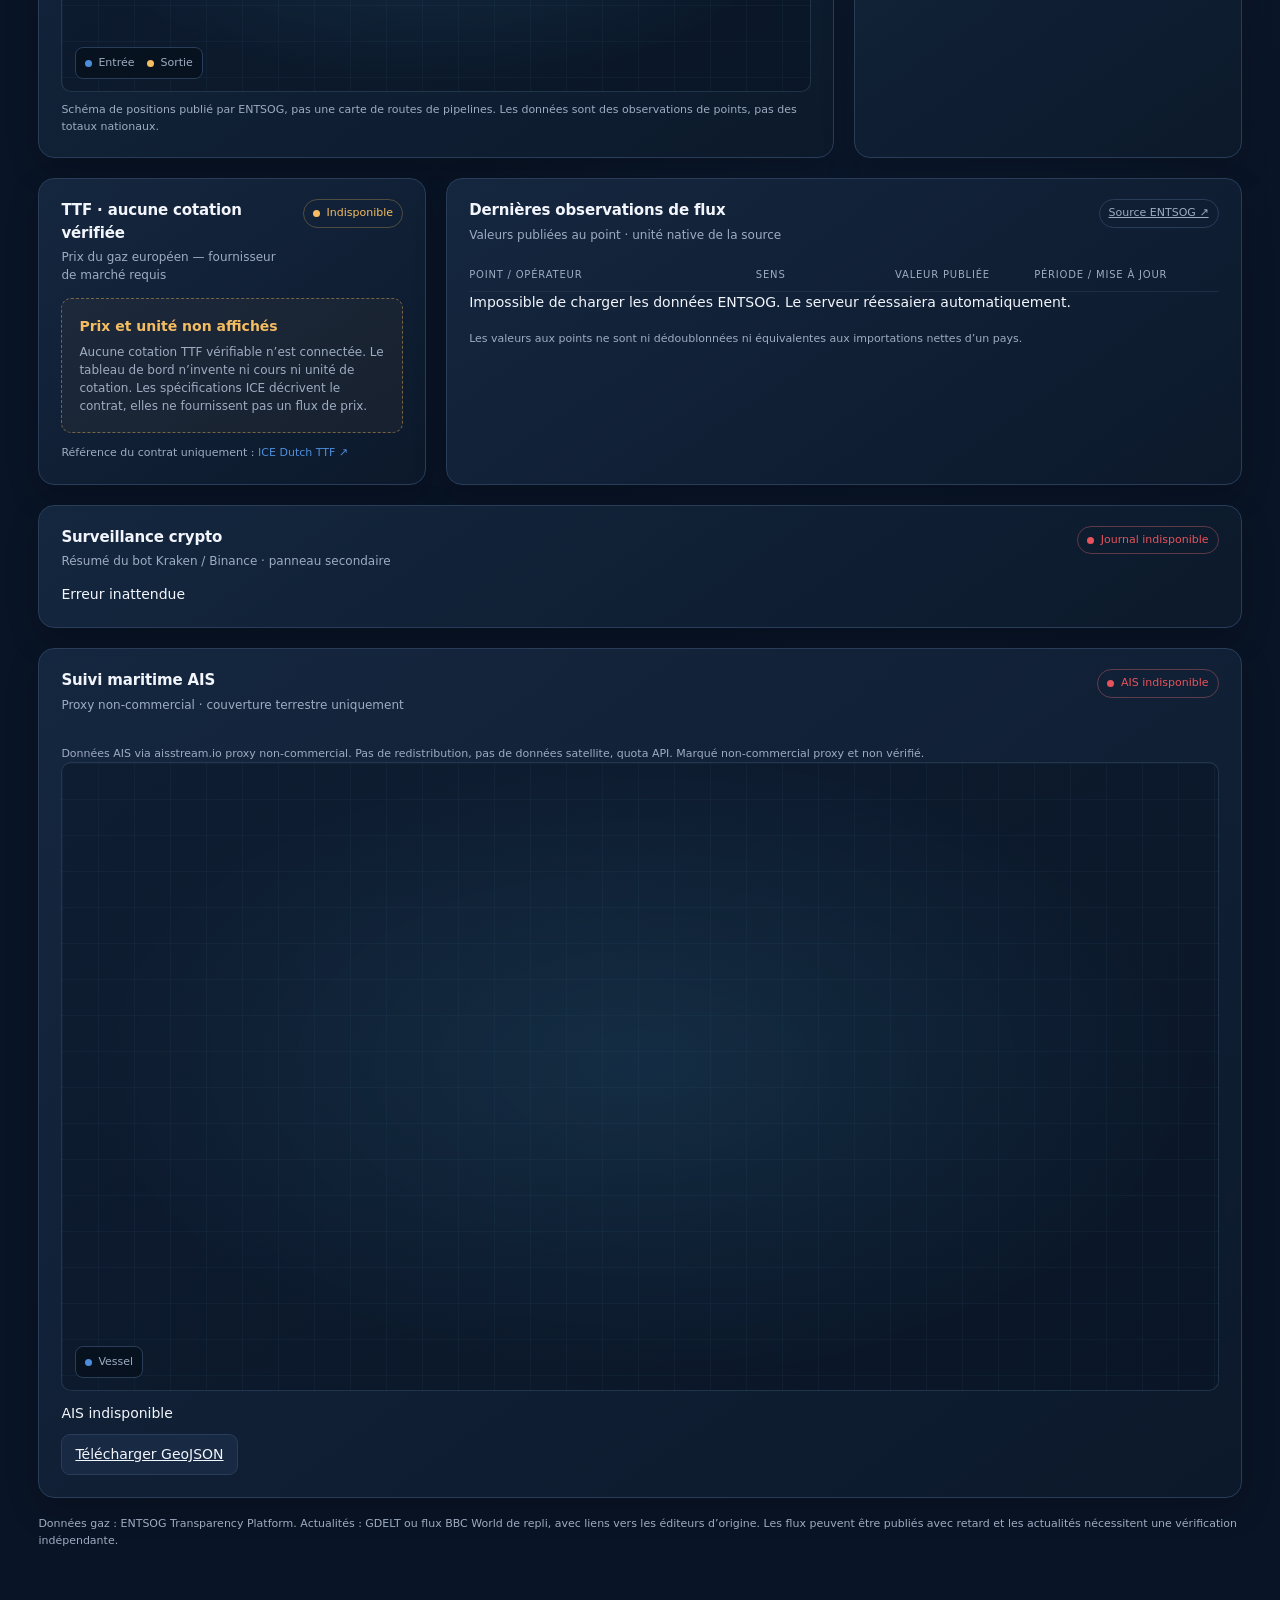
==== commit 712afc2f: "fix: resolve merge conflicts in pravda-server lib.rs and clean up CSP logic" ====
--- a/dashboard.html
+++ b/dashboard.html
@@ -1246,7 +1246,7 @@
 
     // WebSocket temps réel pour les ticks
     try {
-        const ws = new WebSocket('ws://127.0.0.1:8080/ws/ticks');
+        const ws = new WebSocket(`ws://${location.hostname}:${location.port || 8080}/ws/ticks`);
         ws.onopen = () => console.log('✅ WebSocket connecté');
         ws.onmessage = (event) => {
             try {
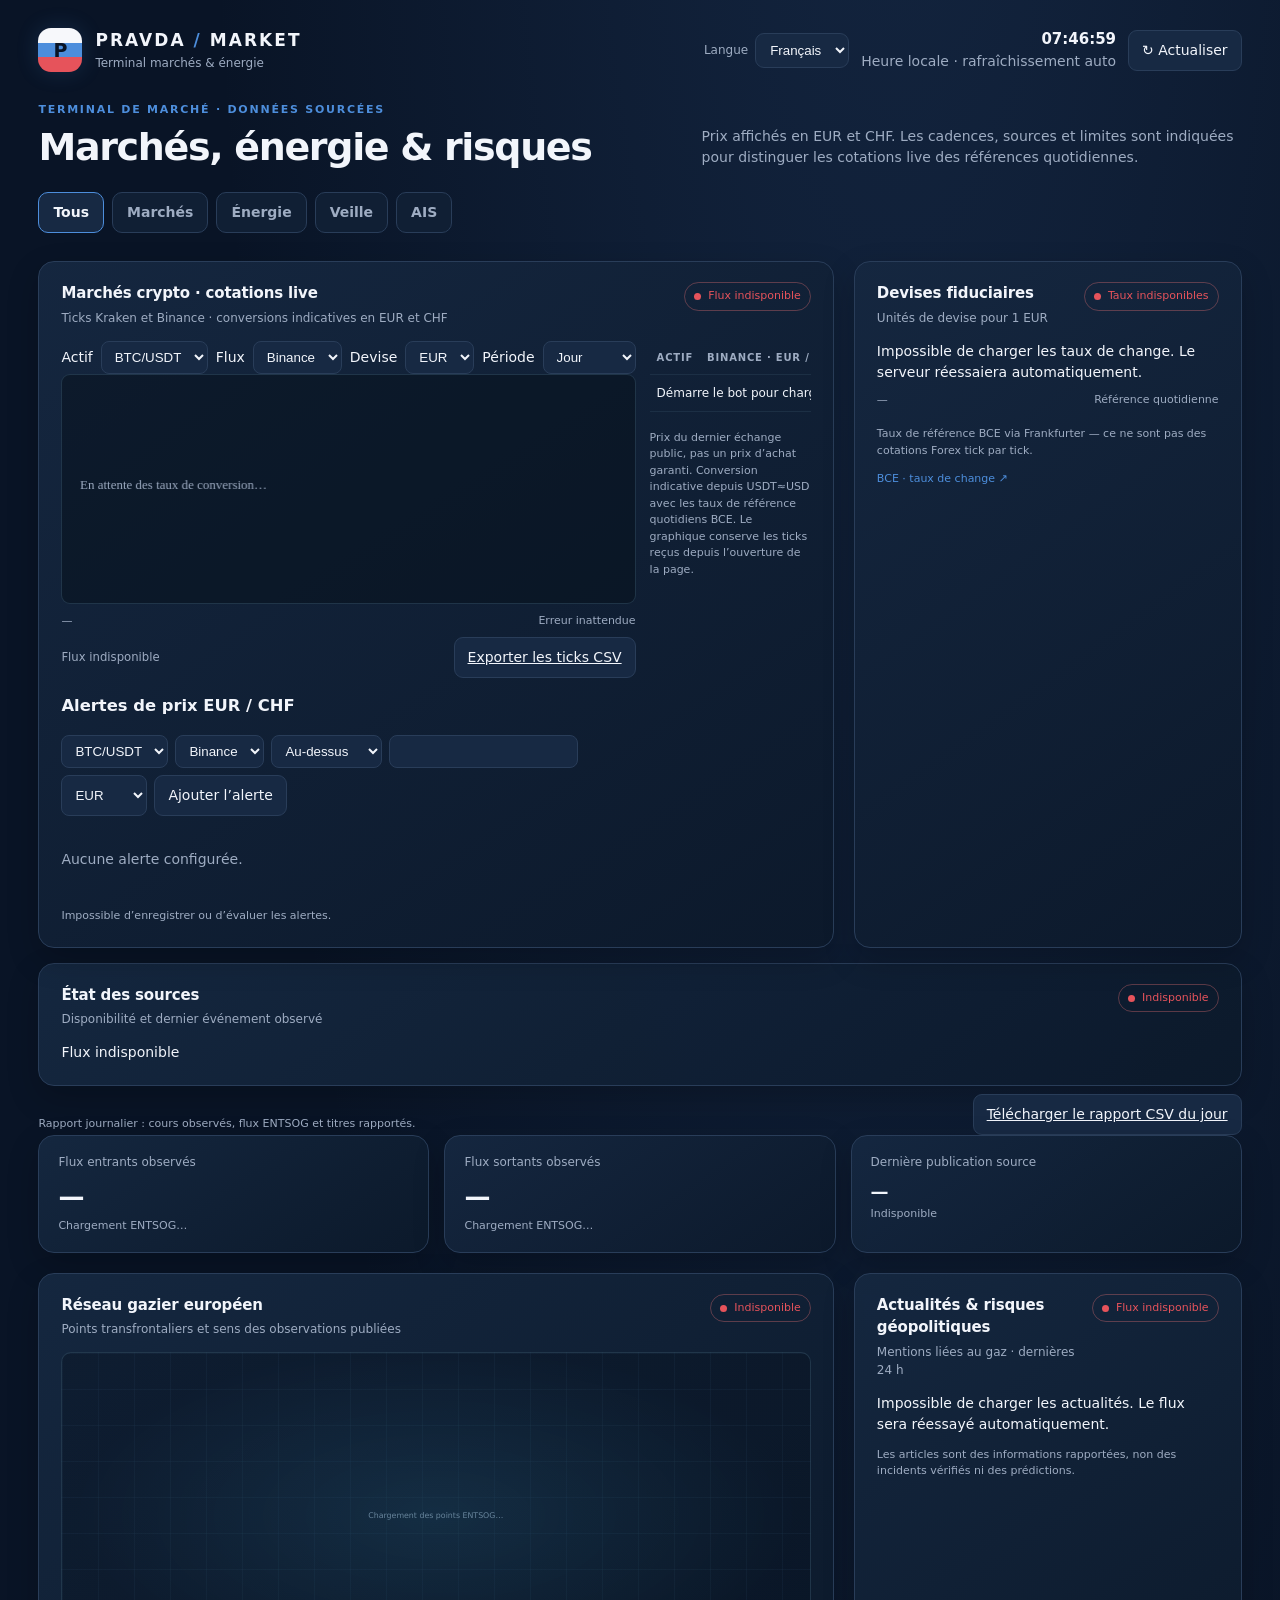
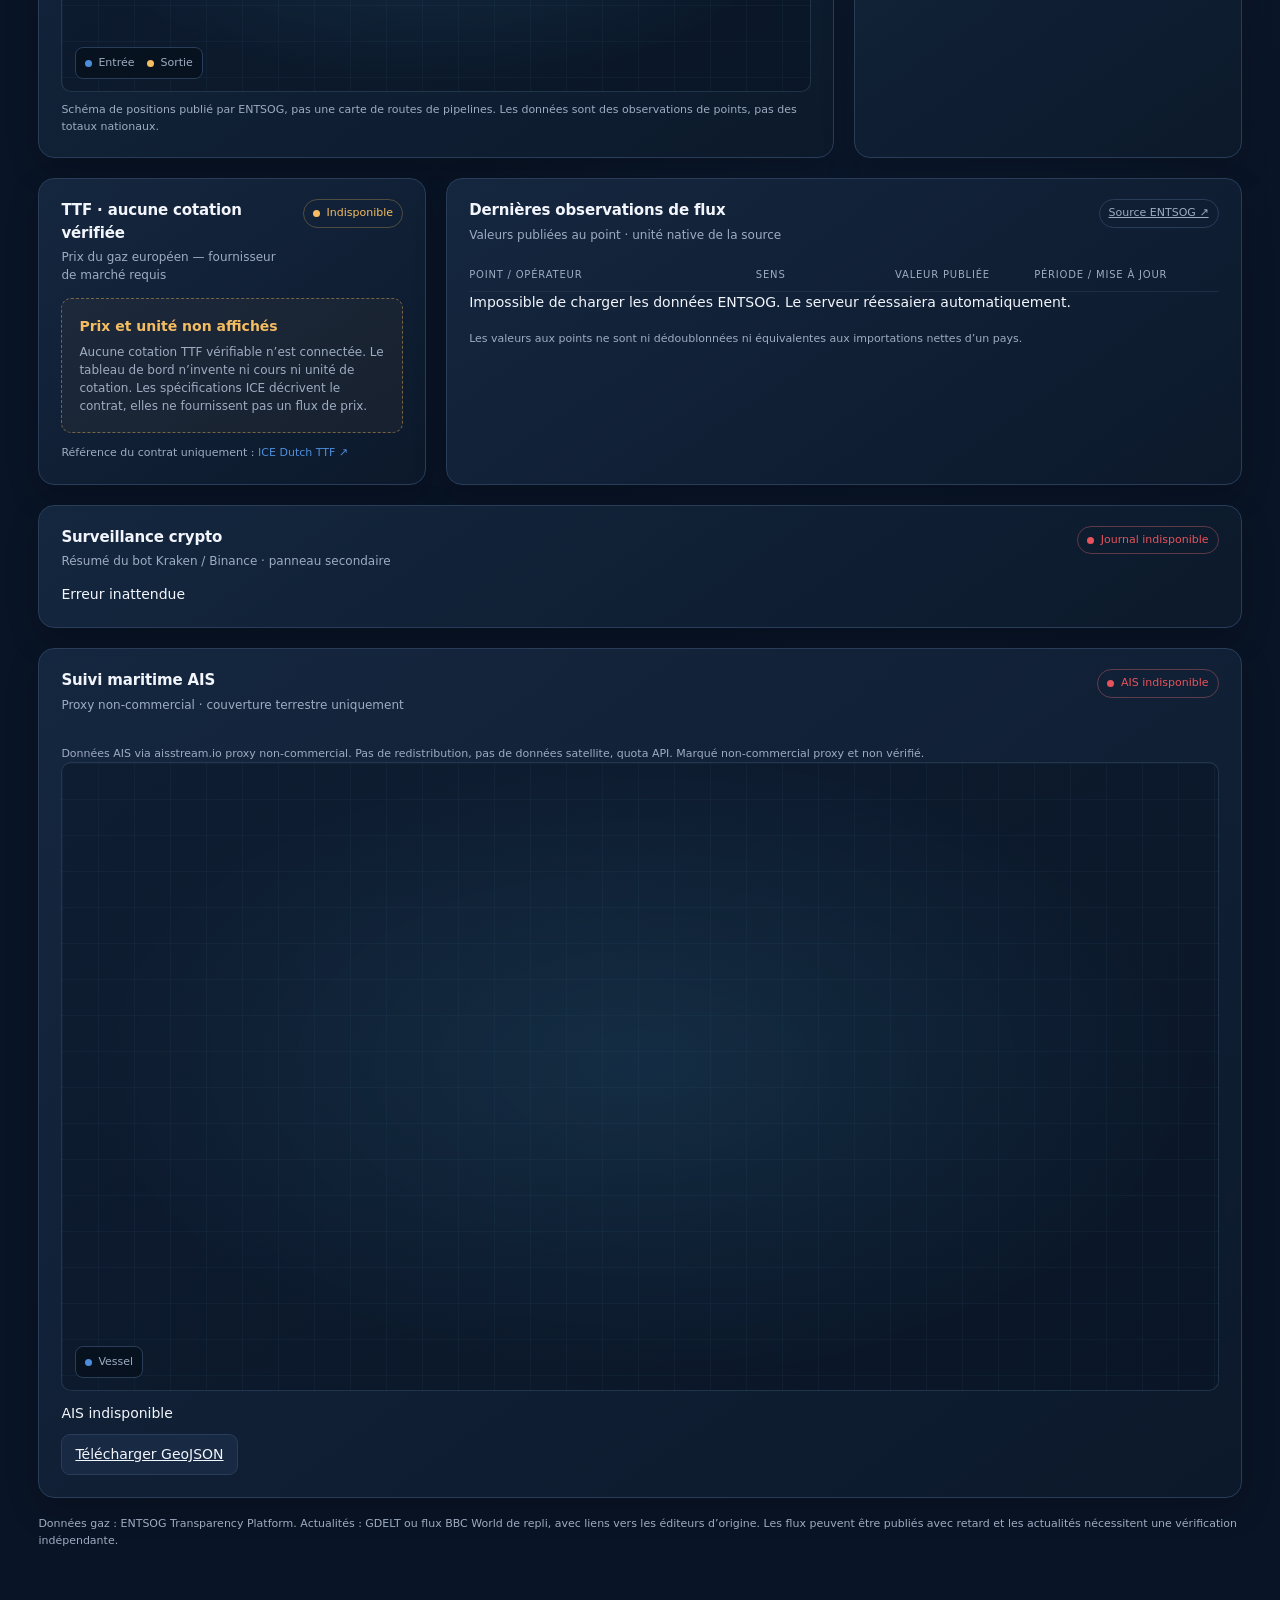
==== commit 3998e5bb: "fix(rust): restore server startup and local websocket policy" ====
--- a/dashboard.html
+++ b/dashboard.html
@@ -1246,7 +1246,7 @@
 
     // WebSocket temps réel pour les ticks
     try {
-        const ws = new WebSocket(`ws://${location.hostname}:${location.port || 8080}/ws/ticks`);
+        const ws = new WebSocket(`ws://${location.host}/ws/ticks`);
         ws.onopen = () => console.log('✅ WebSocket connecté');
         ws.onmessage = (event) => {
             try {
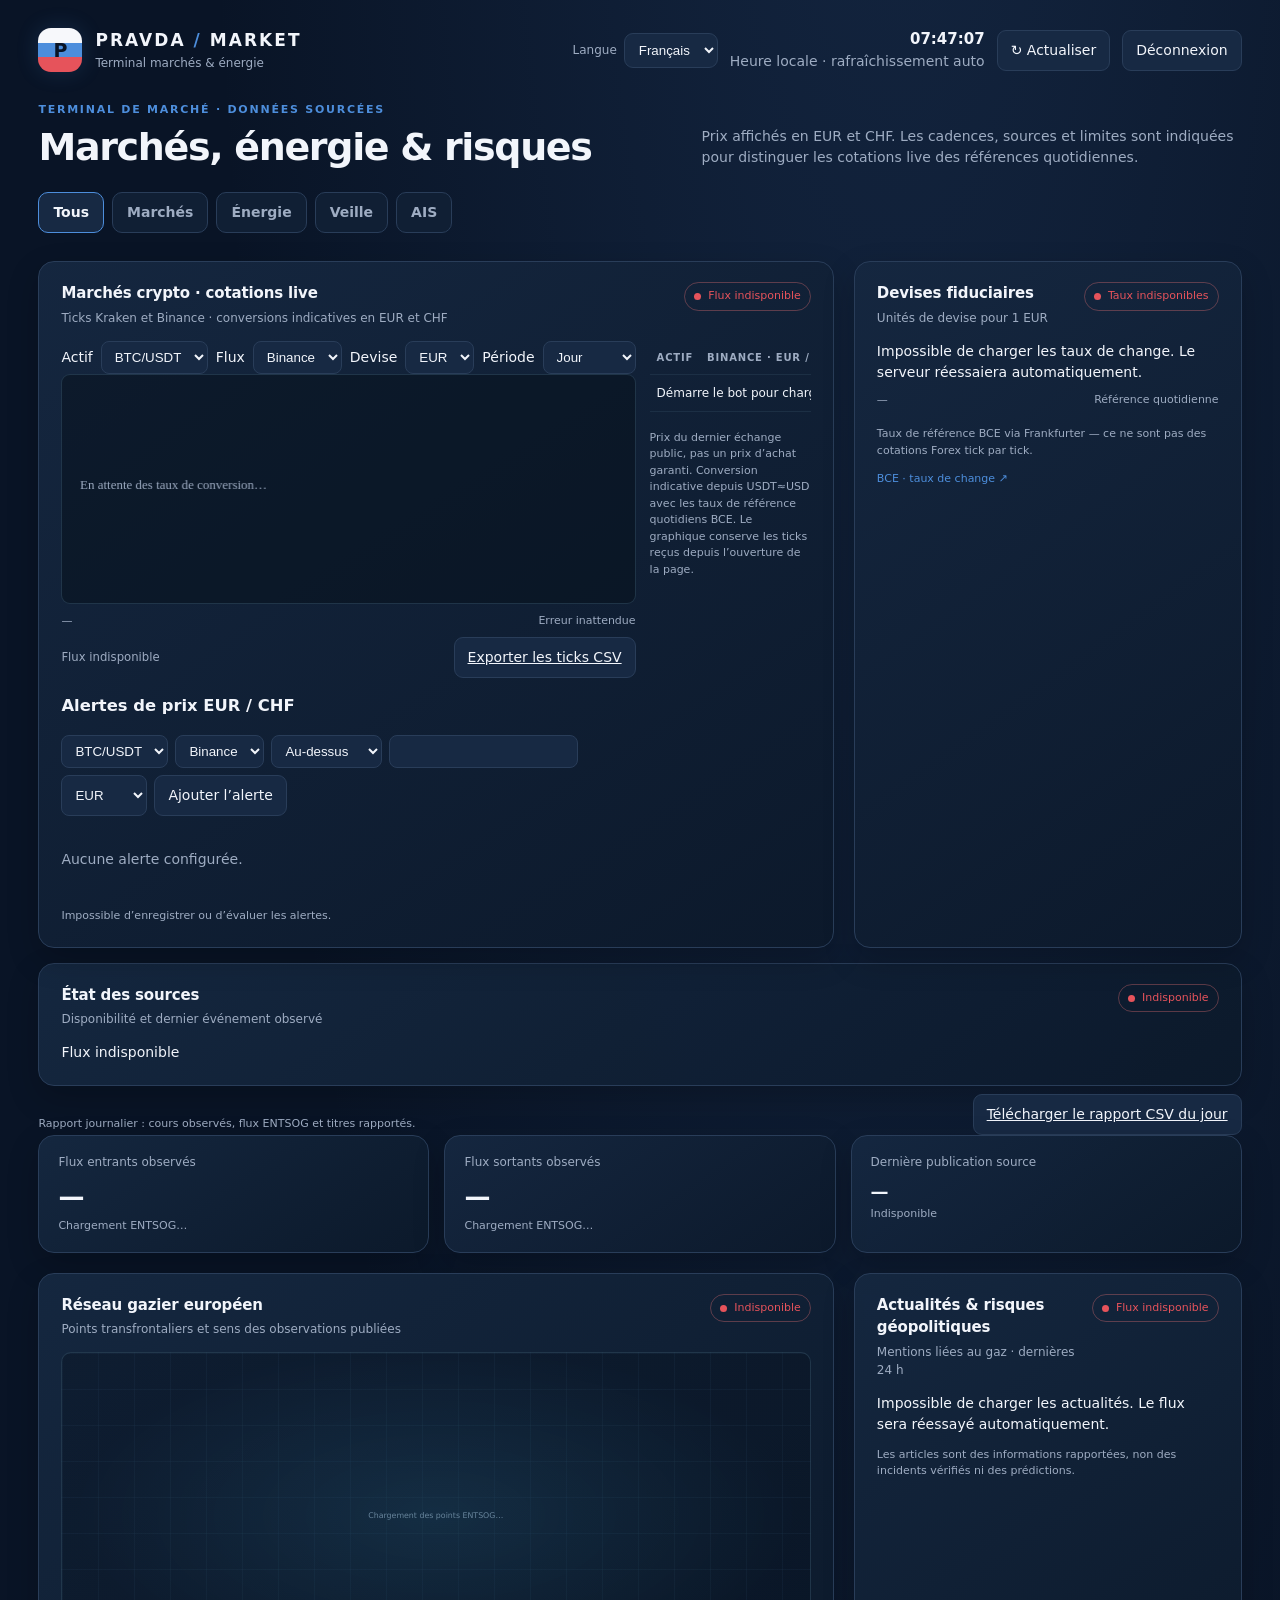
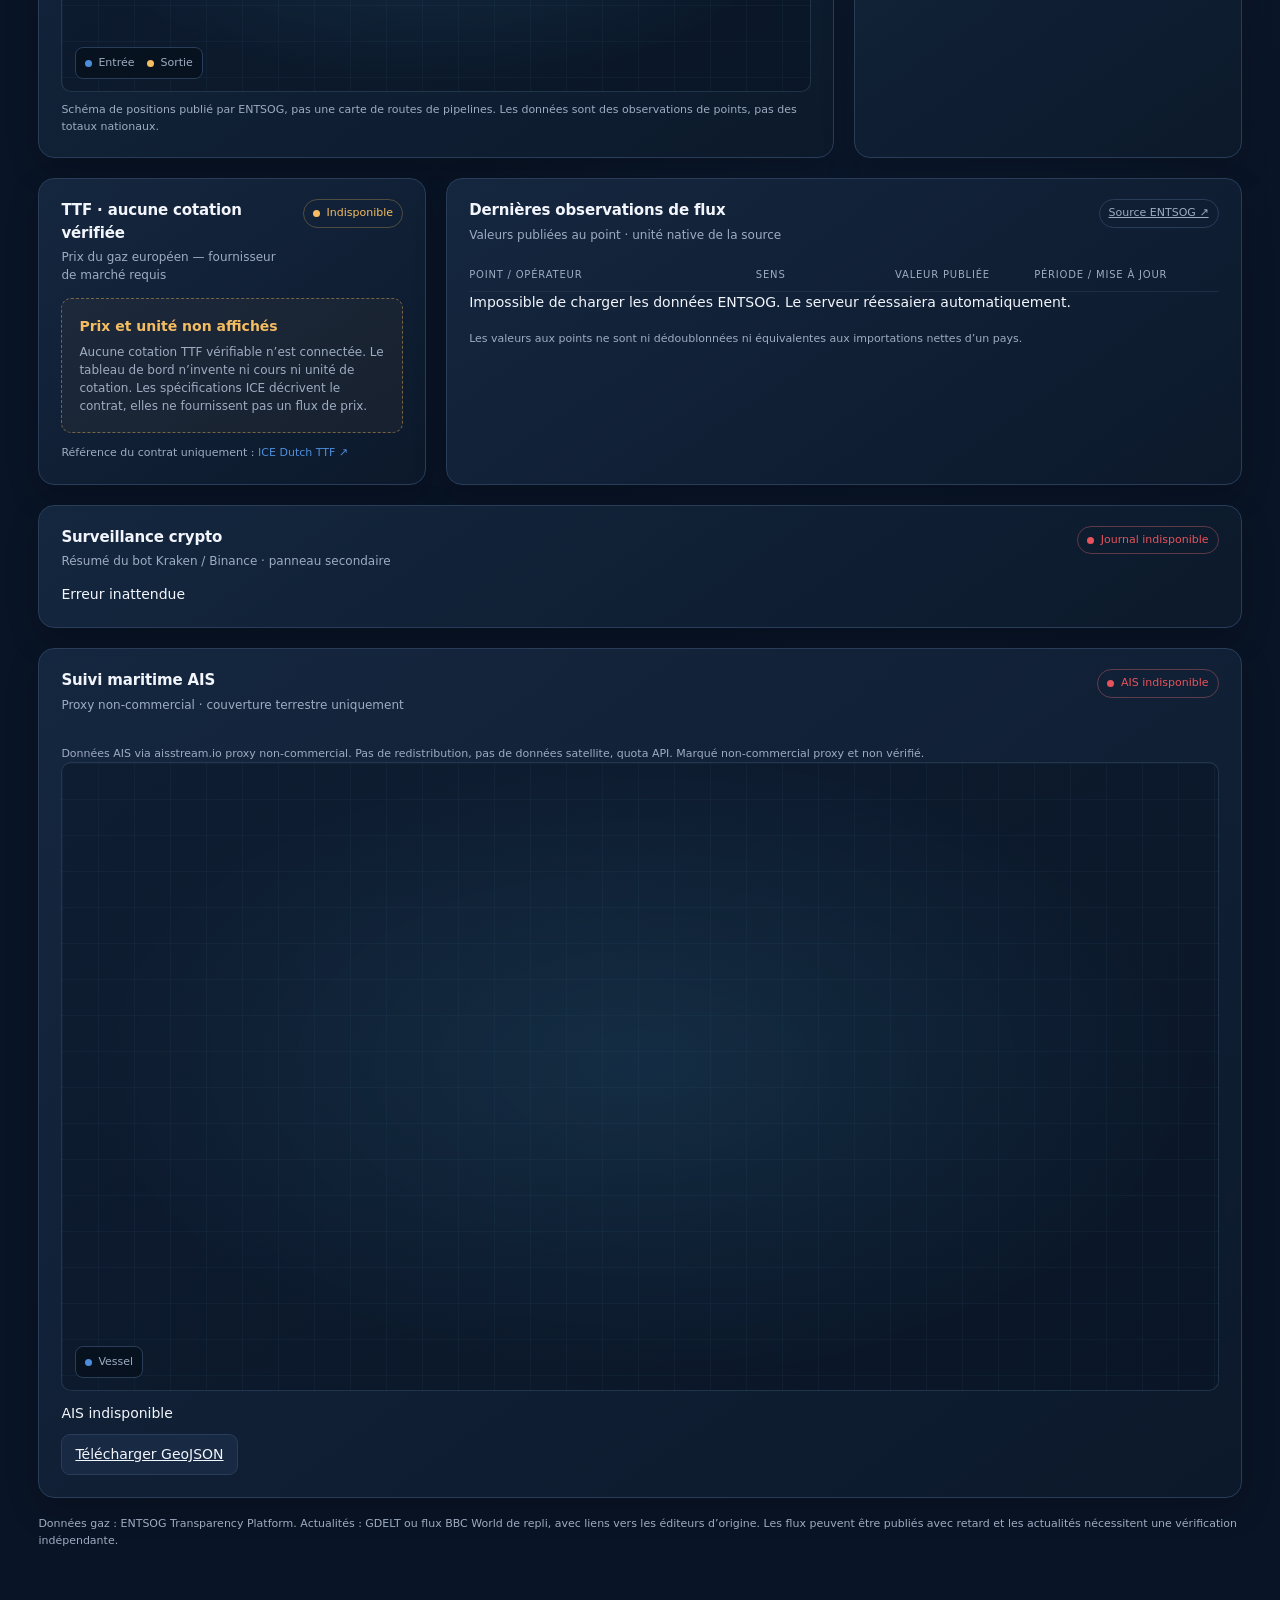
==== commit fd618b41: "feat(server): add local password authentication for dashboard, API and WebSocket PBKDF2-HMAC-SHA256 " ====
--- a/dashboard.html
+++ b/dashboard.html
@@ -190,6 +190,7 @@
             </label>
             <div class="clock"><strong id="clock">--:--:--</strong><span data-i18n="clockCaption">Heure locale · rafraîchissement auto</span></div>
             <button class="button" id="refresh-button" type="button" data-i18n="refresh">↻ Actualiser</button>
+            <form method="post" action="/logout"><button class="button" id="logout-button" type="submit">Déconnexion</button></form>
         </div>
     </header>
 
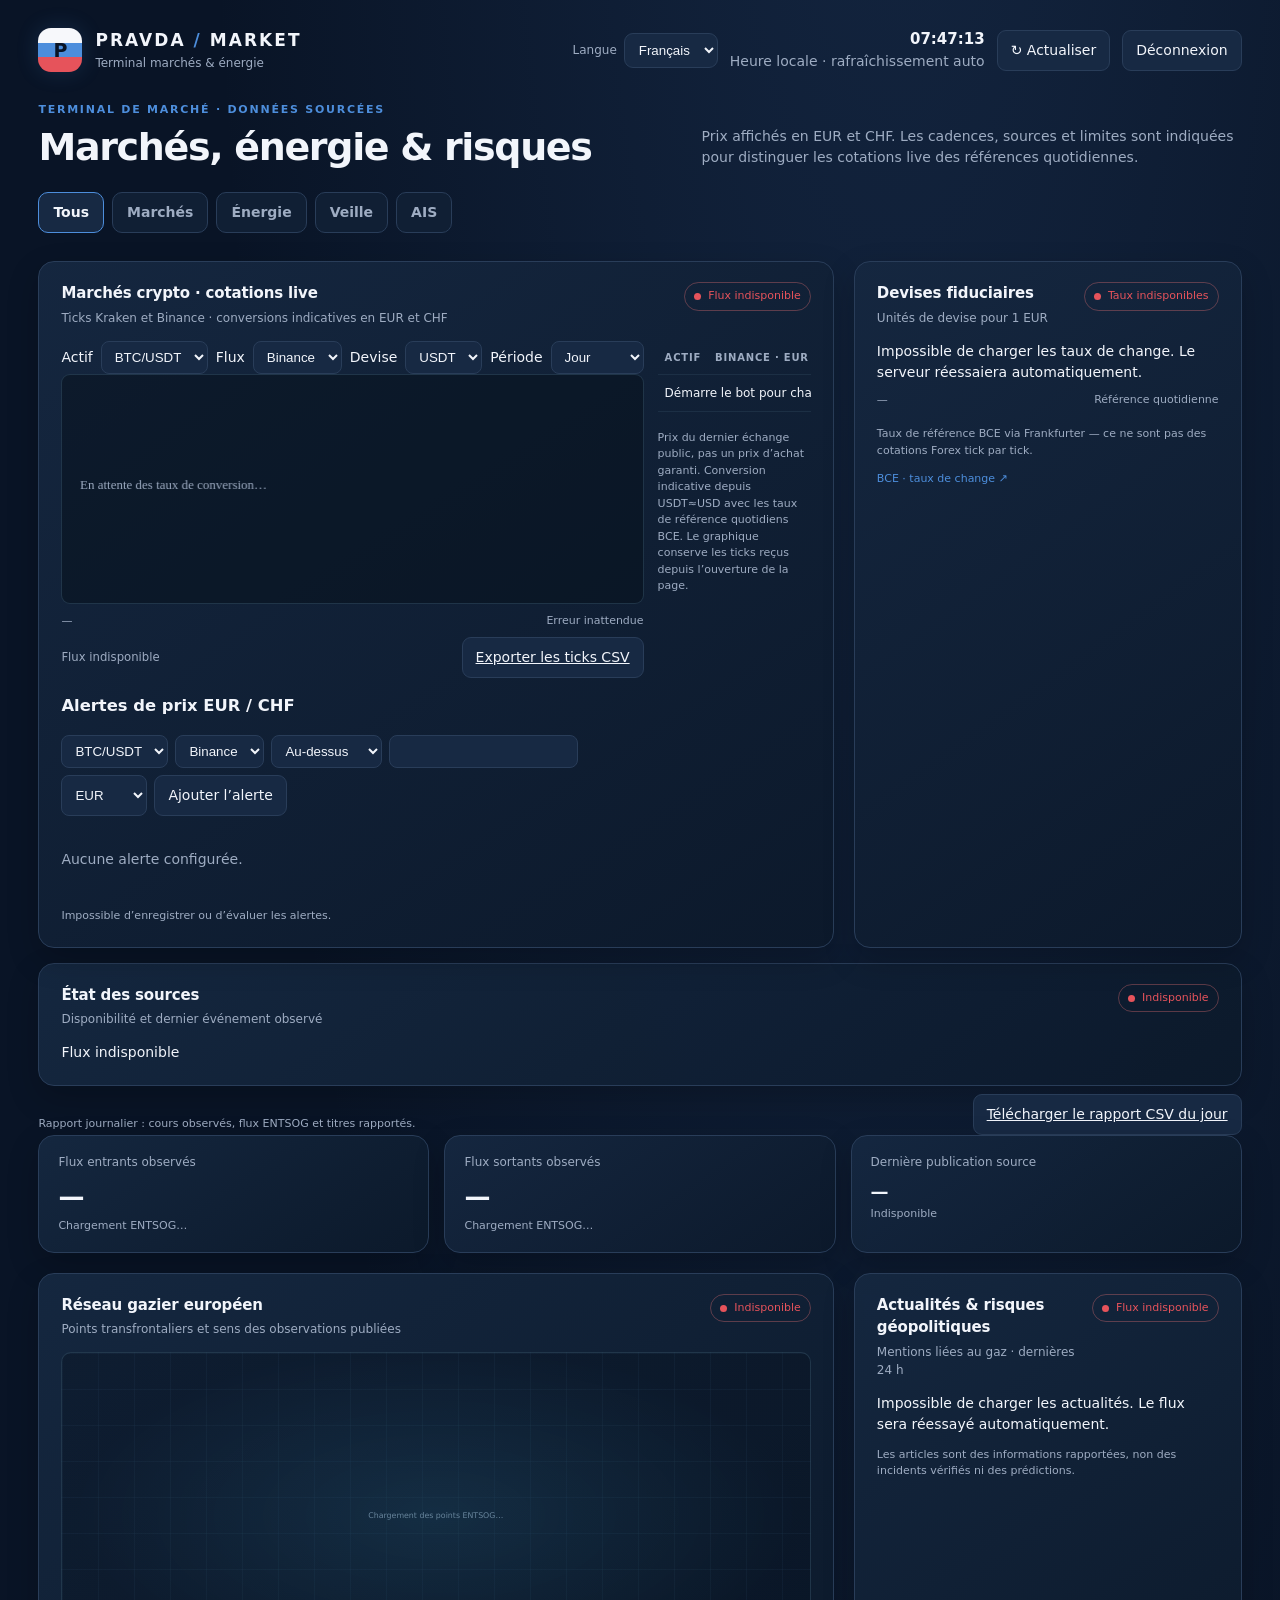
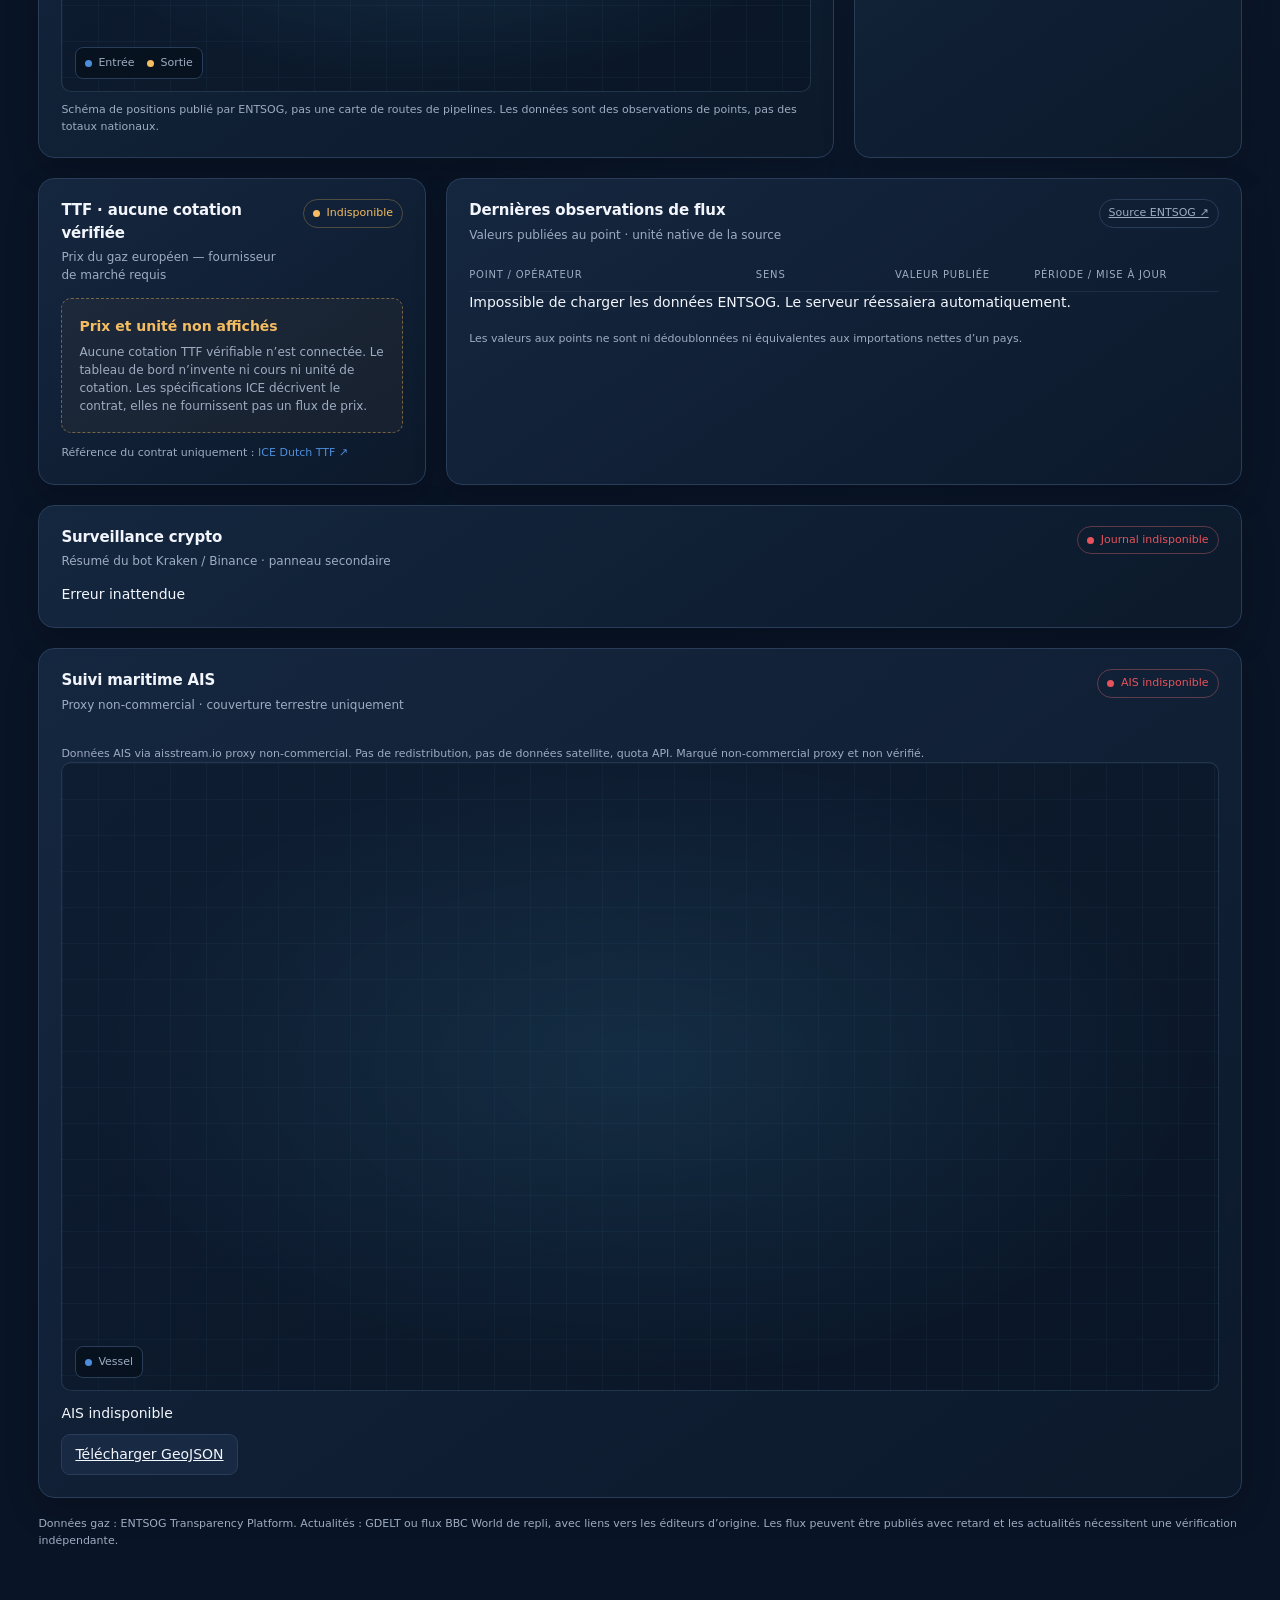
==== commit 16392c4f: "fix(dashboard): show live USDT quotes without FX, bound history polling and reconnect WebSocket with" ====
--- a/dashboard.html
+++ b/dashboard.html
@@ -223,7 +223,7 @@
                             <label for="chart-exchange" data-i18n="exchange">Flux</label>
                             <select id="chart-exchange"><option>Binance</option><option>Kraken</option></select>
                             <label for="chart-currency" data-i18n="currency">Devise</label>
-                            <select id="chart-currency"><option>EUR</option><option>CHF</option></select>
+                            <select id="chart-currency"><option>USDT</option><option>EUR</option><option>CHF</option></select>
                             <label for="chart-period" data-i18n="period">Période</label>
                             <select id="chart-period"><option value="day" data-i18n="day">Jour</option><option value="week" data-i18n="week">Semaine</option><option value="month" data-i18n="month">Mois</option></select>
                         </div>
@@ -595,11 +595,18 @@
     function convertQuote(price, currency) {
         const usdPerEur = latestFx?.rates?.USD;
         const chfPerEur = latestFx?.rates?.CHF;
-        if (!Number.isFinite(price) || !Number.isFinite(usdPerEur) || usdPerEur <= 0) return null;
+        if (!Number.isFinite(price) || price <= 0) return null;
+        // Spot markets are USDT pairs: display the direct quote without a fiat feed.
+        // No synthetic USD/EUR or USD/CHF rate is inferred when FX is unavailable.
+        if (currency === "USDT") return price;
+        if (!Number.isFinite(usdPerEur) || usdPerEur <= 0) return null;
         const eur = price / usdPerEur;
         if (currency === "EUR") return eur;
         return Number.isFinite(chfPerEur) && chfPerEur > 0 ? eur * chfPerEur : null;
     }
+    const formatMarketValue = (price, currency) => currency === "USDT"
+        ? `${numericFormat(price)} USDT`
+        : formatCurrency(price, currency);
     const parsePrice = (value) => {
         const parsed = Number(String(value ?? "").trim().replace(",", "."));
         return Number.isFinite(parsed) && parsed > 0 ? parsed : null;
@@ -666,8 +673,8 @@
         const tickCount = convertedHistory.reduce((total, point) => total + (point.ticks || 1), 0);
         context.fillText(`${change >= 0 ? "+" : ""}${change.toFixed(3)}% · ${tickCount} ${t("ticks")}`, padding, 16);
         context.fillStyle = getComputedStyle(document.documentElement).getPropertyValue("--muted").trim(); context.textAlign = "right";
-        context.fillText(formatCurrency(max, currency), width - padding, 16);
-        context.fillText(formatCurrency(min, currency), width - padding, height - 5);
+        context.fillText(formatMarketValue(max, currency), width - padding, 16);
+        context.fillText(formatMarketValue(min, currency), width - padding, height - 5);
         context.textAlign = "left";
         const dateOptions = { hour: "2-digit", minute: "2-digit" };
         if ($("chart-period").value !== "day") dateOptions.month = "short";
@@ -710,11 +717,13 @@
                     values.className = "quote-values";
                     const eur = convertQuote(quote.price, "EUR");
                     const chf = convertQuote(quote.price, "CHF");
+                    const directValue = document.createElement("span");
+                    directValue.textContent = formatMarketValue(quote.price, "USDT");
                     const euroValue = document.createElement("span");
                     euroValue.textContent = eur === null ? "EUR —" : formatCurrency(eur, "EUR");
                     const francValue = document.createElement("span");
                     francValue.textContent = chf === null ? "CHF —" : formatCurrency(chf, "CHF");
-                    values.append(euroValue, francValue);
+                    values.append(directValue, euroValue, francValue);
                     cell.append(values);
                     if (quote.status !== "live") {
                         cell.className = "quote-stale";
@@ -744,8 +753,9 @@
         const dualCurrencyPrice = hasPrice && euroPrice !== null && chfPrice !== null
             ? `${formatCurrency(euroPrice, "EUR")} · ${formatCurrency(chfPrice, "CHF")}`
             : t("conversionUnavailable");
+        const directPrice = hasPrice ? formatMarketValue(quote.price, "USDT") : "";
         $("chart-price").textContent = hasPrice
-            ? `${symbol} · ${exchange} · ${dualCurrencyPrice}${quote.status === "live" ? "" : ` · ${t("chartStale")}`}`
+            ? `${symbol} · ${exchange} · ${directPrice} · ${dualCurrencyPrice}${quote.status === "live" ? "" : ` · ${t("chartStale")}`}`
             : `${symbol} · ${exchange} · ${t("chartNoPrice")}`;
         $("price-chart").setAttribute("aria-label", `${t("chartAria")} · ${currency}`);
         $("price-chart").dataset.selectedCurrency = currency;
@@ -758,7 +768,9 @@
 
     function renderFx(payload) {
         latestFx = payload;
-        setStatus($("fx-status"), payload.freshness === "stale" ? "stale" : "pending", t(payload.freshness || "delayed"));
+        const fxAvailable = payload.status !== "unavailable" && Object.keys(payload.rates || {}).length > 0;
+        setStatus($("fx-status"), !fxAvailable ? "error" : payload.freshness === "stale" ? "stale" : "pending",
+            fxAvailable ? t(payload.freshness || "delayed") : t("fxUnavailable"));
         $("fx-asof").textContent = t("fxAge", {
             date: payload.date,
             age: payload.source_age_days ?? "—",
@@ -981,13 +993,17 @@
     async function fetchJson(url) {
         const response = await fetch(url, { cache: "no-store" });
         const payload = await response.json();
+        if (response.status === 401) {
+            window.location.assign("/login");
+            throw new Error("Authentication expired");
+        }
         if (!response.ok) throw new Error(payload.error || `HTTP ${response.status}`);
         return payload;
     }
     async function refreshMarket() {
         try {
             renderMarket(await fetchJson("/api/market"));
-            await refreshHistory();
+            // History has a separate, slower polling cadence to avoid repeated SQLite reads.
         }
         catch (error) {
             setStatus($("market-feed-status"), "error", t("unavailableFeed"));
@@ -1214,6 +1230,7 @@
     function startPolling() {
         setInterval(updateClock, 1000);
         setInterval(refreshMarket, 1000);
+        setInterval(refreshHistory, 30000);
         setInterval(refreshFx, 21600000);
         setInterval(refreshFlows, 300000);
         setInterval(refreshNews, 900000);
@@ -1245,20 +1262,31 @@
     // Default to all
     applyTab('all');
 
-    // WebSocket temps réel pour les ticks
-    try {
-        const ws = new WebSocket(`ws://${location.host}/ws/ticks`);
-        ws.onopen = () => console.log('✅ WebSocket connecté');
-        ws.onmessage = (event) => {
-            try {
-                const tick = JSON.parse(event.data);
-                console.log('Tick reçu:', tick);
-                // TODO: mettre à jour l'UI avec le tick
-            } catch (e) { console.error('Erreur parsing tick', e); }
+    // Keep the dashboard stable if an exchange or the local WebSocket disconnects.
+    // Never reload the whole page in a retry loop; HTTP polling remains available.
+    let reconnectDelayMs = 1000;
+    function connectTicks() {
+        let ws;
+        try {
+            ws = new WebSocket(`ws://${location.host}/ws/ticks`);
+        } catch {
+            setTimeout(connectTicks, reconnectDelayMs);
+            reconnectDelayMs = Math.min(reconnectDelayMs * 2, 30000);
+            return;
+        }
+        ws.onopen = () => { reconnectDelayMs = 1000; };
+        ws.onmessage = () => {
+            // The one-second HTTP market poll renders authoritative quote snapshots.
+            // Do not log every tick or trigger an unbounded extra request per frame.
         };
-        ws.onclose = () => { console.log('⚠️ WebSocket déconnecté'); setTimeout(()=>location.reload(), 5000); };
-        ws.onerror = (e) => console.error('❌ WebSocket erreur', e);
-    } catch (e) { console.warn('WebSocket non disponible', e); }
+        ws.onclose = () => {
+            const delay = reconnectDelayMs;
+            reconnectDelayMs = Math.min(reconnectDelayMs * 2, 30000);
+            setTimeout(connectTicks, delay);
+        };
+        ws.onerror = () => ws.close();
+    }
+    connectTicks();
 
 </script>
 </body>
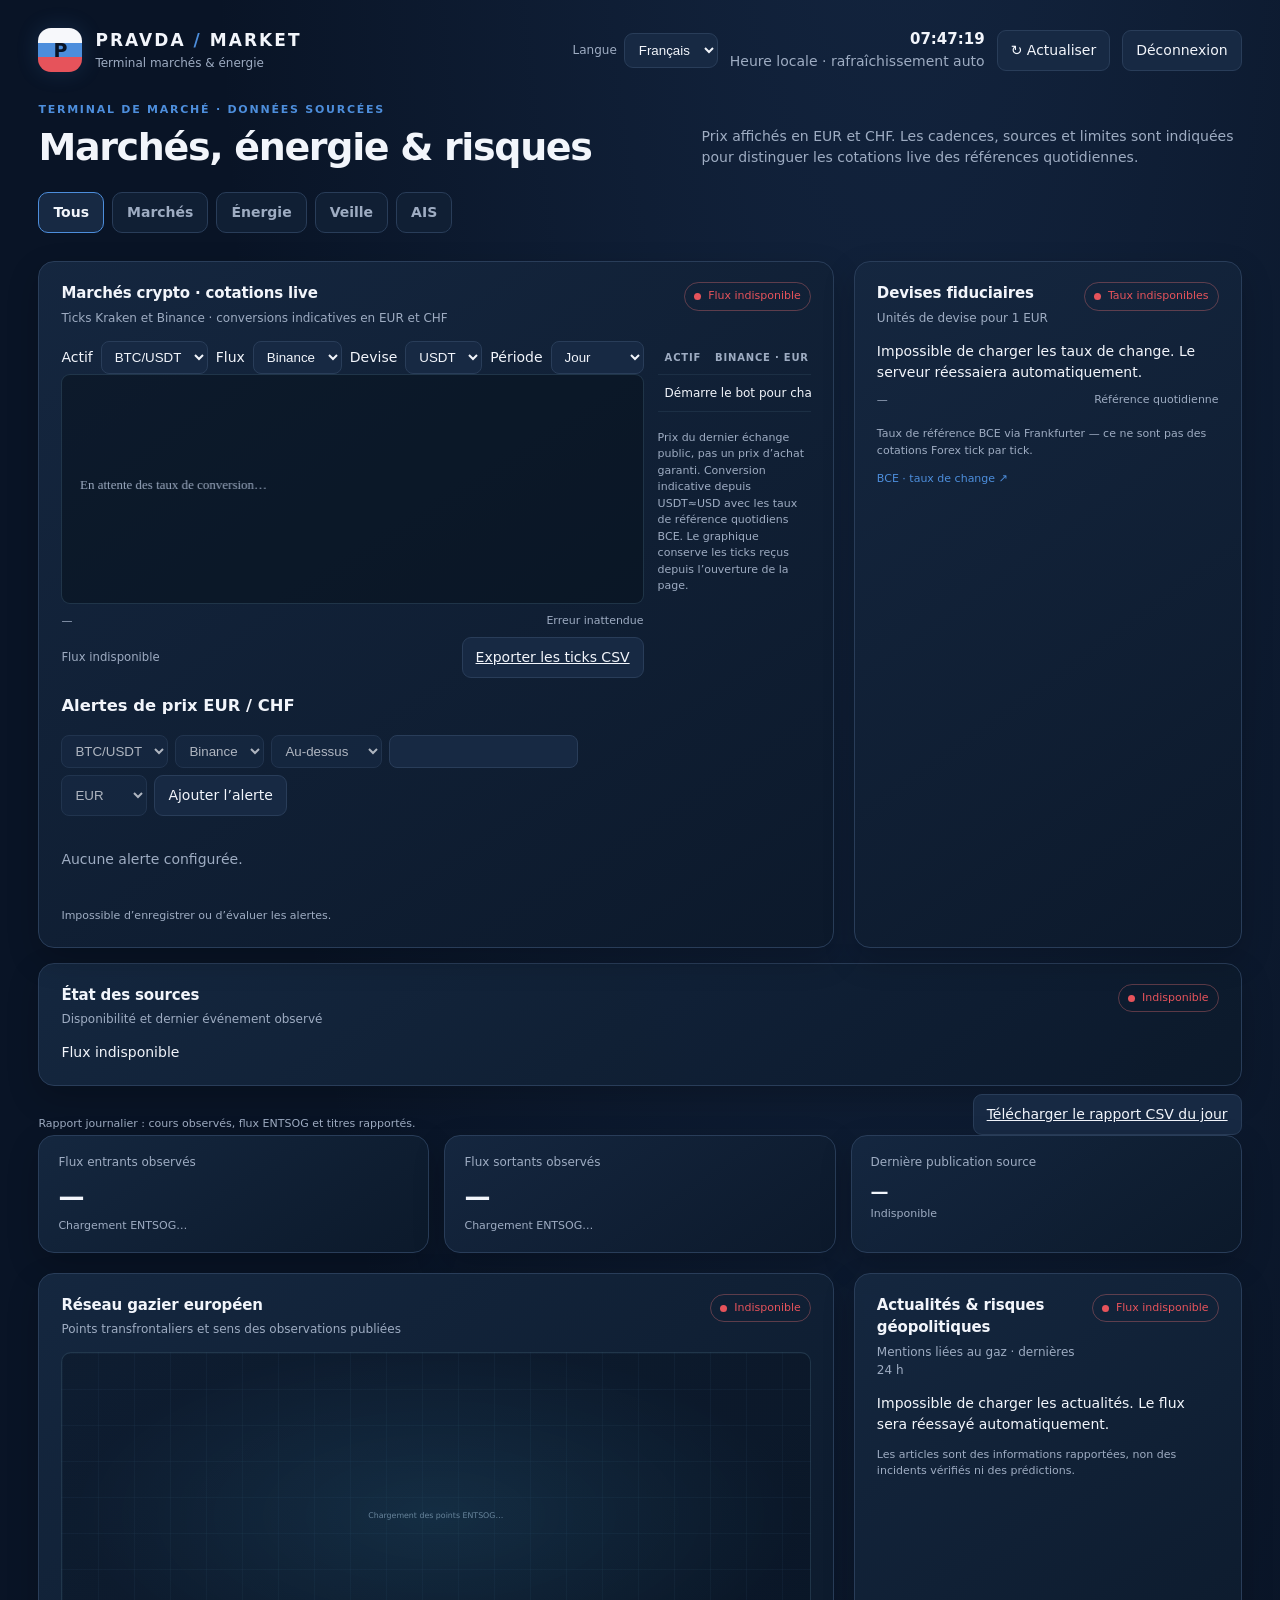
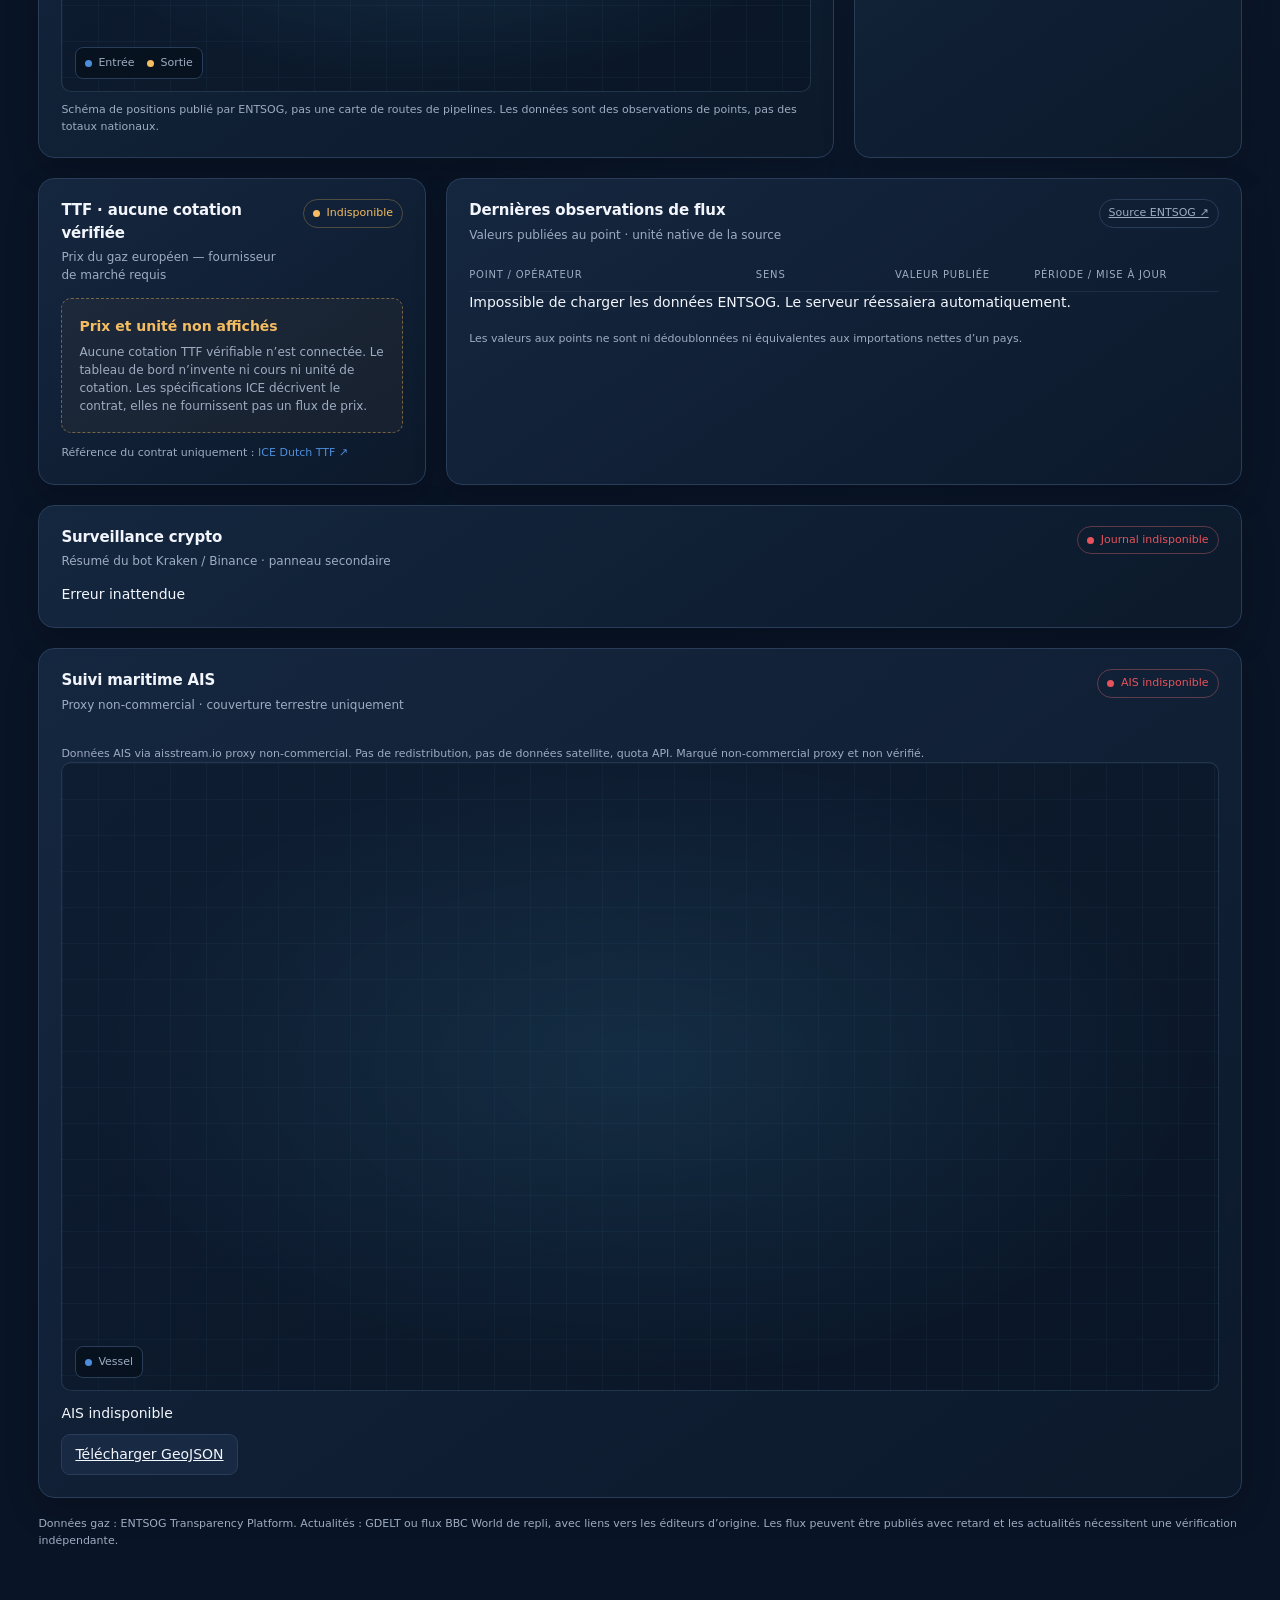
==== commit 9b6996c0: "fix(ui): render paper alerts safely and mark unimplemented threshold alerts unavailable" ====
--- a/dashboard.html
+++ b/dashboard.html
@@ -385,6 +385,7 @@
             priceAlertsTitle: "Alertes de prix EUR / CHF", above: "Au-dessus", below: "En-dessous",
             priceThreshold: "Seuil de prix", addAlert: "Ajouter l’alerte", noAlerts: "Aucune alerte configurée.",
             alertNeedsPage: "Les alertes sont évaluées avec les cotations récentes lorsque le dashboard est ouvert.",
+            priceAlertsUnavailable: "Création d’alertes de seuil indisponible dans cette version Rust. Les alertes de simulation restent visibles.",
             alertTriggered: "{symbol} a franchi le seuil de {target} {currency}.",
             alertFailure: "Impossible d’enregistrer ou d’évaluer les alertes.",
             sourceStatusTitle: "État des sources", sourceStatusSubtitle: "Disponibilité et dernier événement observé",
@@ -452,6 +453,7 @@
             priceAlertsTitle: "Ценовые оповещения EUR / CHF", above: "Выше", below: "Ниже",
             priceThreshold: "Ценовой порог", addAlert: "Добавить оповещение", noAlerts: "Оповещений пока нет.",
             alertNeedsPage: "Оповещения проверяются по свежим котировкам, пока панель открыта.",
+            priceAlertsUnavailable: "Создание пороговых оповещений пока недоступно в версии Rust. События симуляции видны ниже.",
             alertTriggered: "{symbol}: достигнут порог {target} {currency}.",
             alertFailure: "Не удалось сохранить или проверить оповещения.",
             sourceStatusTitle: "Состояние источников", sourceStatusSubtitle: "Доступность и время последнего события",
@@ -520,6 +522,7 @@
             priceAlertsTitle: "EUR / CHF price alerts", above: "Above", below: "Below",
             priceThreshold: "Price threshold", addAlert: "Add alert", noAlerts: "No alerts configured.",
             alertNeedsPage: "Alerts are evaluated against fresh quotes while the dashboard is open.",
+            priceAlertsUnavailable: "Price threshold alerts are not yet implemented in Rust. Paper simulation alerts remain visible below.",
             alertTriggered: "{symbol} crossed the {target} {currency} threshold.",
             alertFailure: "Could not save or evaluate alerts.",
             sourceStatusTitle: "Source status", sourceStatusSubtitle: "Availability and latest observed event",
@@ -570,6 +573,7 @@
         if (latestFx) renderFx(latestFx);
         refreshAlerts();
         refreshSources();
+        $("alert-notice").textContent = t("priceAlertsUnavailable");
     }
 
     const $ = (id) => document.getElementById(id);
@@ -761,7 +765,7 @@
         $("price-chart").dataset.selectedCurrency = currency;
         if (selectedPrice === null && hasPrice) $("chart-price").textContent += ` · ${t("conversionUnavailableShort")}`;
         $("chart-age").textContent = quote
-            ? `${quote.status === "live" ? t("receivedAge", { age: quote.age_seconds }) : t("staleAgeLabel", { age: quote.age_seconds })} · ${formatDate(quote.received_at)}`
+            ? `${quote.status === "live" ? t("receivedAge", { age: quote.age_seconds }) : t("staleAgeLabel", { age: quote.age_seconds })} · ${formatDate(quote.timestamp)}`
             : t("chartWaiting");
         drawPriceChart();
     }
@@ -829,21 +833,33 @@
             const row = document.createElement("div");
             row.className = "alert-row";
             const label = document.createElement("span");
-            label.textContent = `${alert.symbol} · ${alert.exchange} · ${t(alert.direction)} ${formatCurrency(alert.target, alert.currency)}`;
-            const remove = document.createElement("button");
-            remove.className = "button";
-            remove.type = "button";
-            remove.textContent = t("deleteAlert");
-            remove.addEventListener("click", async () => {
-                try {
-                    const response = await fetch(`/api/alerts/${alert.id}`, { method: "DELETE" });
-                    if (!response.ok) throw new Error("alert delete failed");
-                    await refreshAlerts();
-                } catch {
-                    $("alert-notice").textContent = t("alertFailure");
-                }
-            });
-            row.append(label, remove);
+            // The Rust API emits paper-simulation events (message/timestamp)
+            // rather than editable price-threshold records. Never try to format
+            // missing currency/target fields, or create a fake delete control.
+            const isPriceAlert = typeof alert.id === "string"
+                && Number.isFinite(alert.target)
+                && ["EUR", "CHF"].includes(alert.currency)
+                && ["above", "below"].includes(alert.direction);
+            label.textContent = isPriceAlert
+                ? `${safeText(alert.symbol)} · ${safeText(alert.exchange)} · ${t(alert.direction)} ${formatCurrency(alert.target, alert.currency)}`
+                : `${safeText(alert.symbol)} · ${safeText(alert.message)} · ${formatDate(alert.timestamp)}`;
+            row.append(label);
+            if (isPriceAlert) {
+                const remove = document.createElement("button");
+                remove.className = "button";
+                remove.type = "button";
+                remove.textContent = t("deleteAlert");
+                remove.addEventListener("click", async () => {
+                    try {
+                        const response = await fetch(`/api/alerts/${encodeURIComponent(alert.id)}`, { method: "DELETE" });
+                        if (!response.ok) throw new Error("alert delete failed");
+                        await refreshAlerts();
+                    } catch {
+                        $("alert-notice").textContent = t("alertFailure");
+                    }
+                });
+                row.append(remove);
+            }
             list.append(row);
         }
     }
@@ -1193,6 +1209,10 @@
     $("chart-exchange").addEventListener("change", refreshHistory);
     $("chart-period").addEventListener("change", refreshHistory);
     $("chart-currency").addEventListener("change", drawPriceChart);
+    // Do not offer a form that the Rust backend cannot save or persist.
+    for (const field of $("price-alert-form").querySelectorAll("input, select, button")) {
+        field.disabled = true;
+    }
     $("price-alert-form").addEventListener("submit", async event => {
         event.preventDefault();
         const target = Number($("alert-target").value);
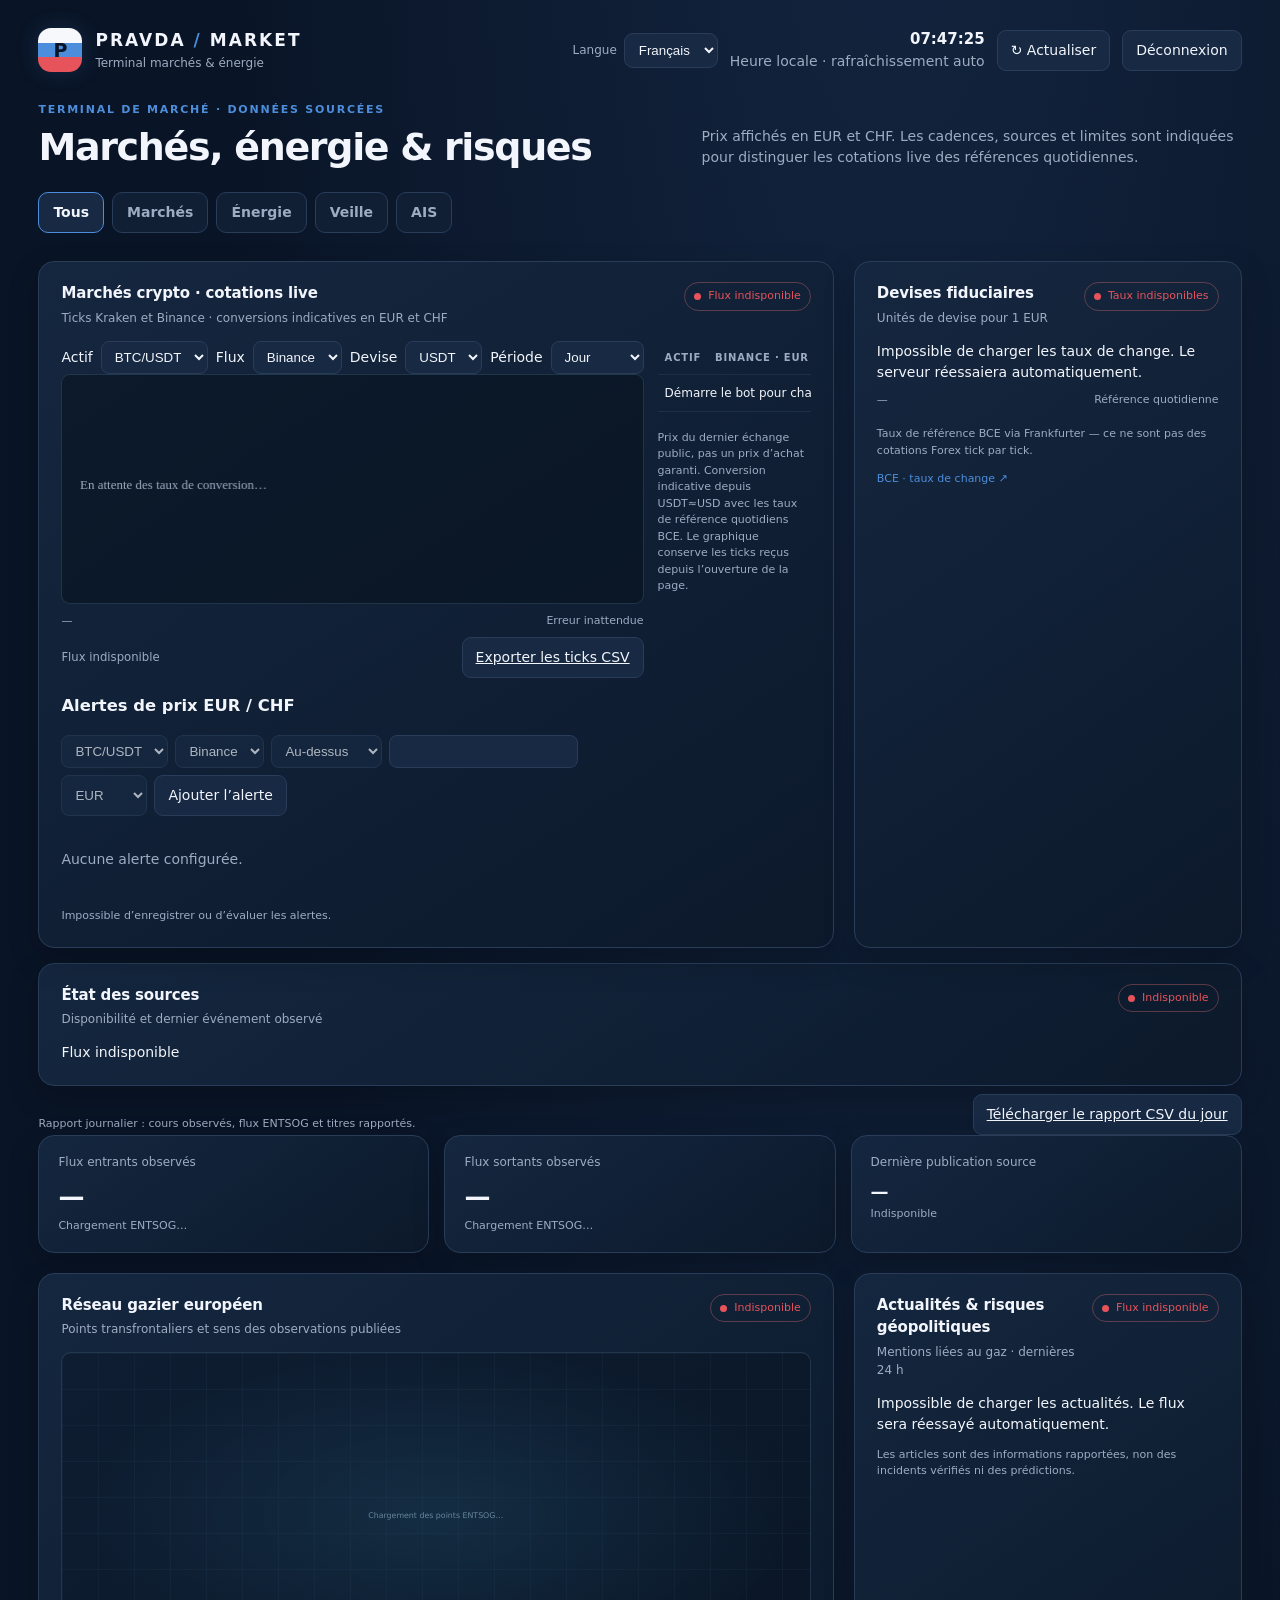
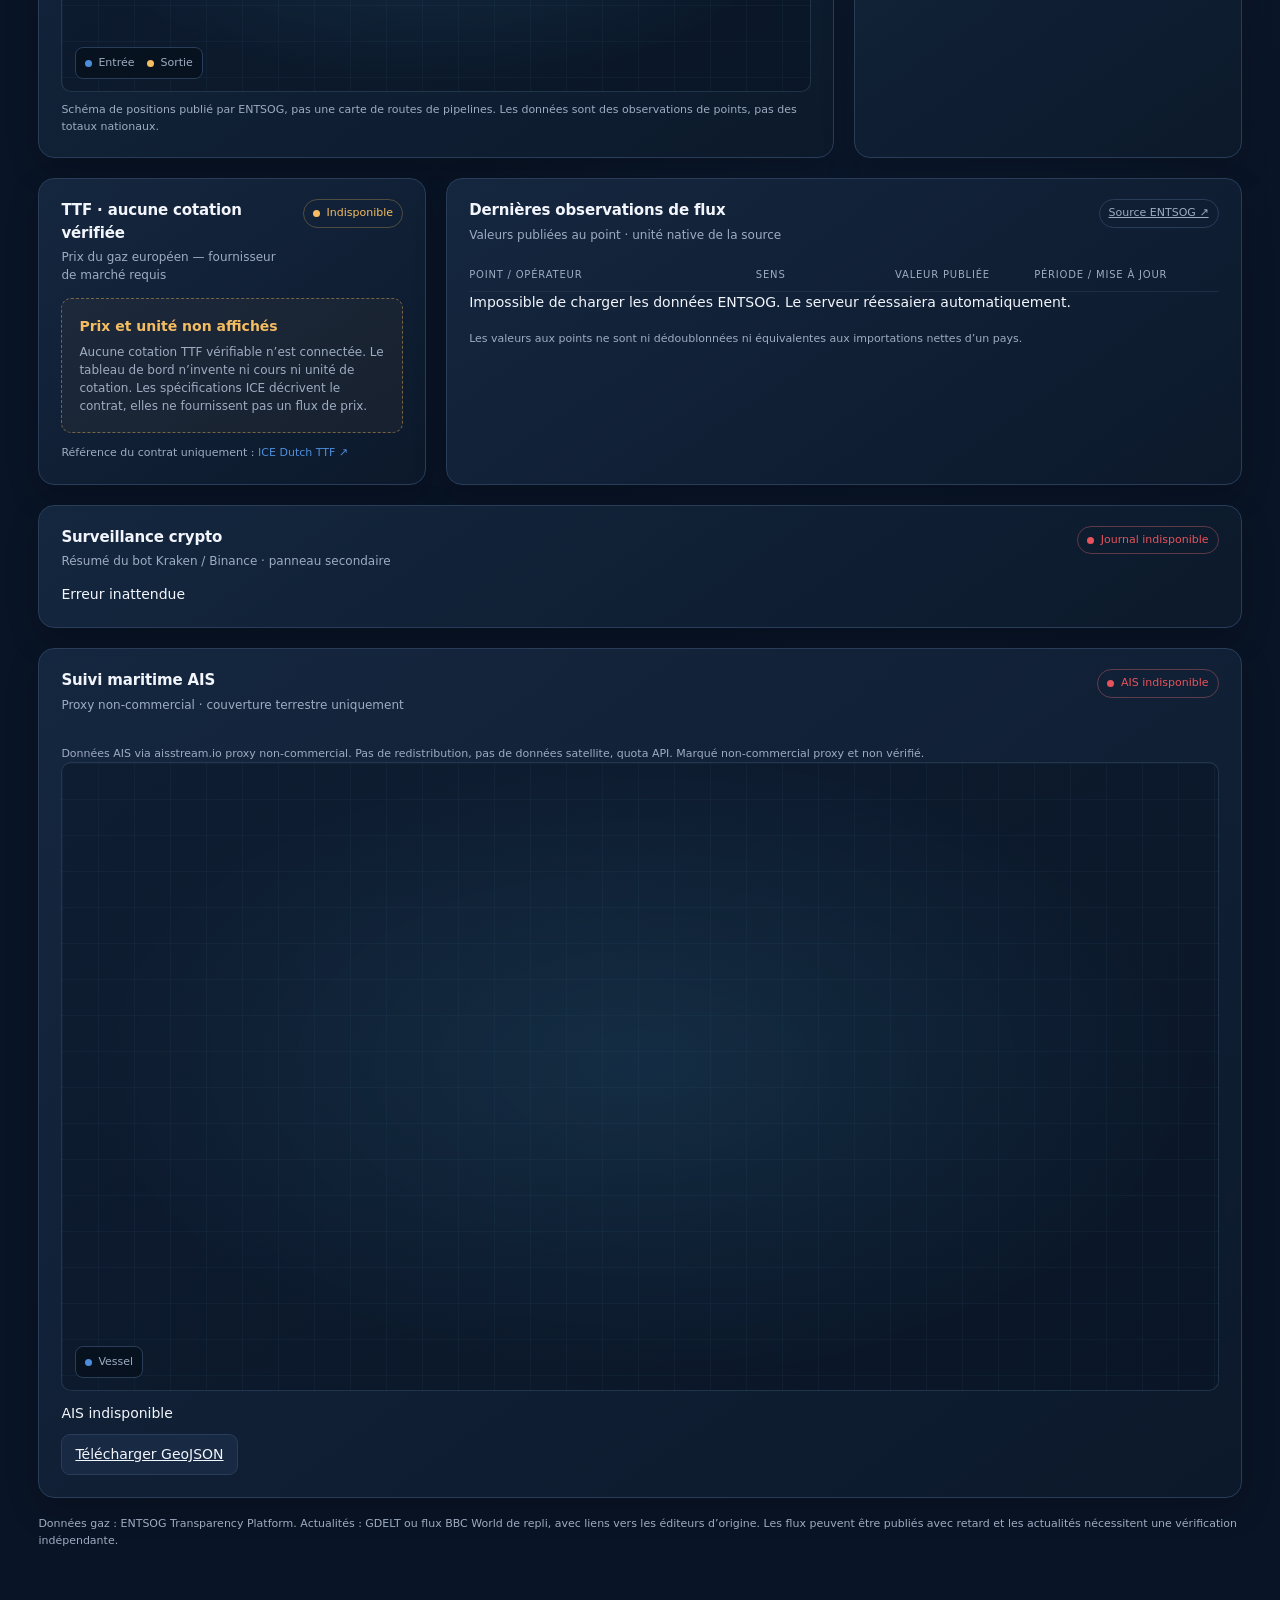
==== commit 4903fd6b: "fix(codeql): remove unused chart filter bindings without altering active refresh logic" ====
--- a/dashboard.html
+++ b/dashboard.html
@@ -629,8 +629,6 @@
         context.scale(ratio, ratio);
         const width = rect.width, height = rect.height;
         context.clearRect(0, 0, width, height);
-        const symbol = $("chart-symbol").value;
-        const exchange = $("chart-exchange").value;
         const currency = $("chart-currency").value;
         const rangeMs = { day: 86400000, week: 604800000, month: 2592000000 }[$("chart-period").value];
         const windowStart = Date.now() - rangeMs;
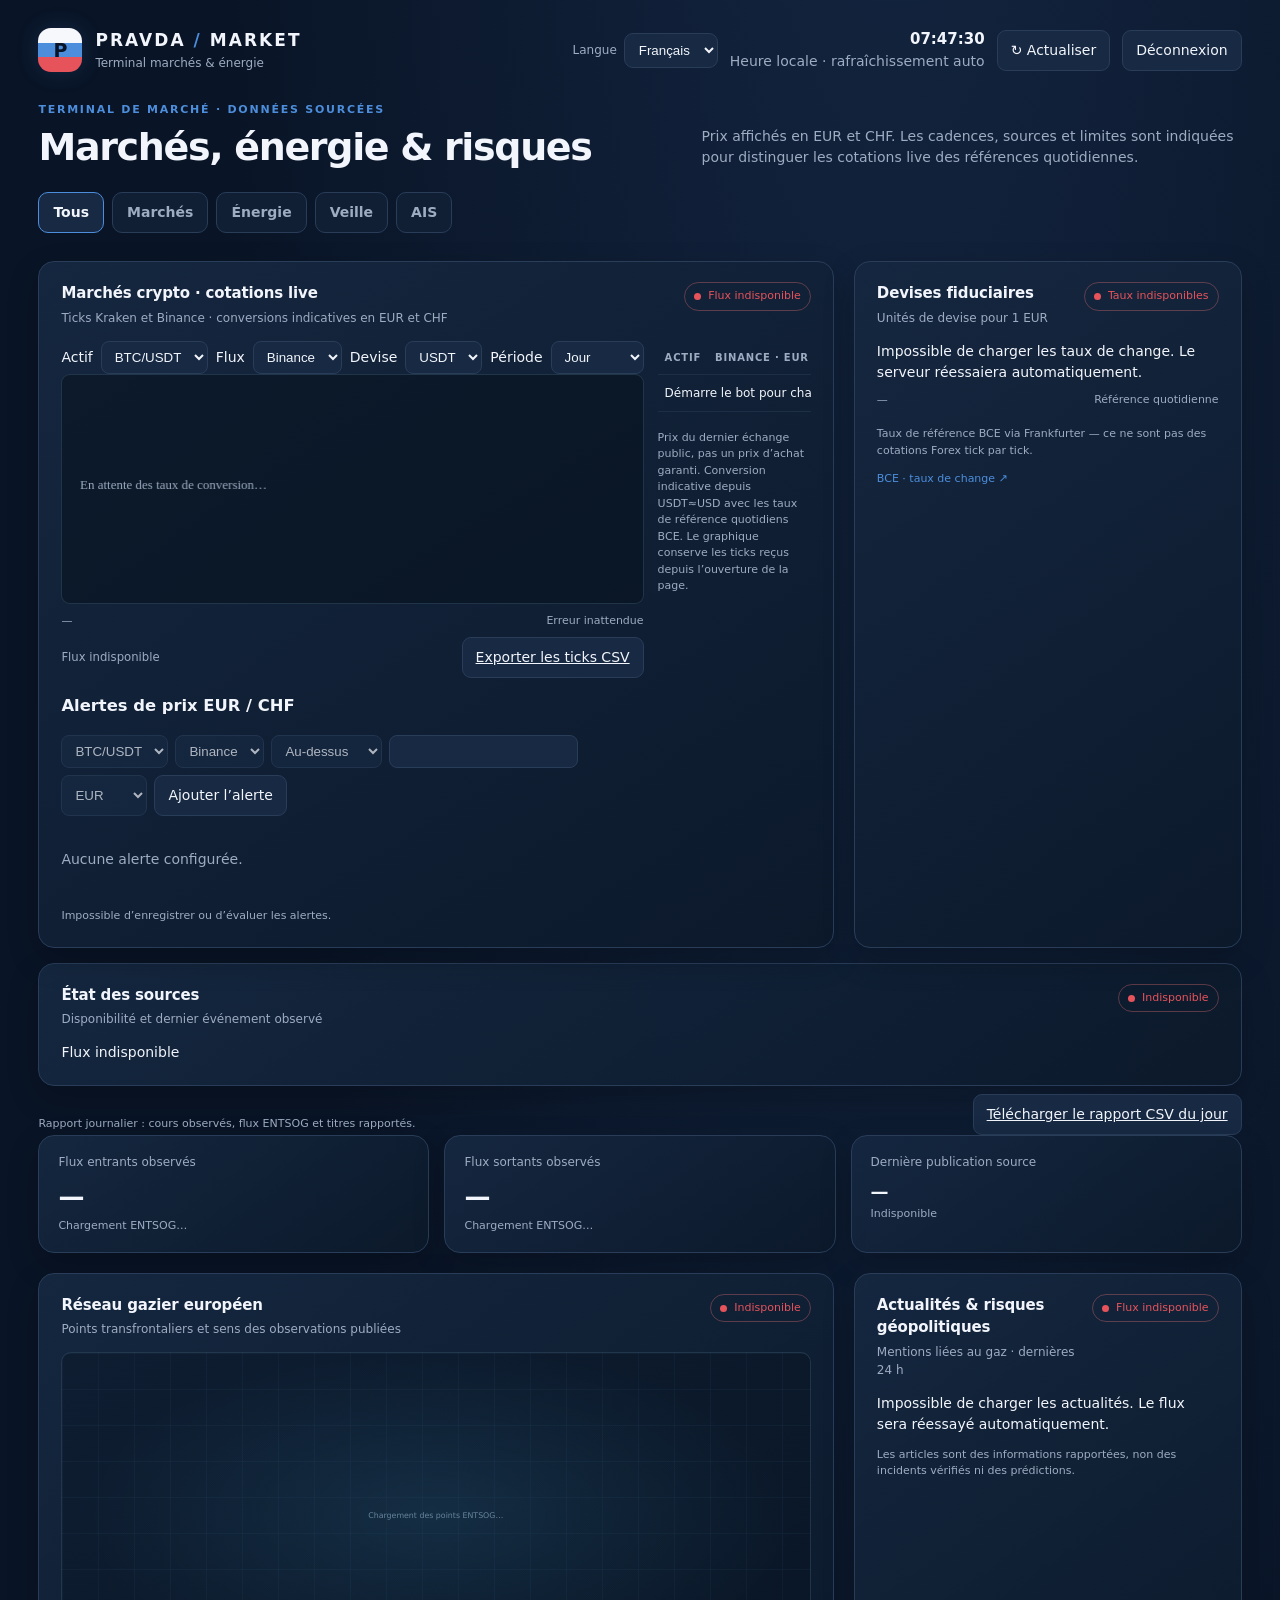
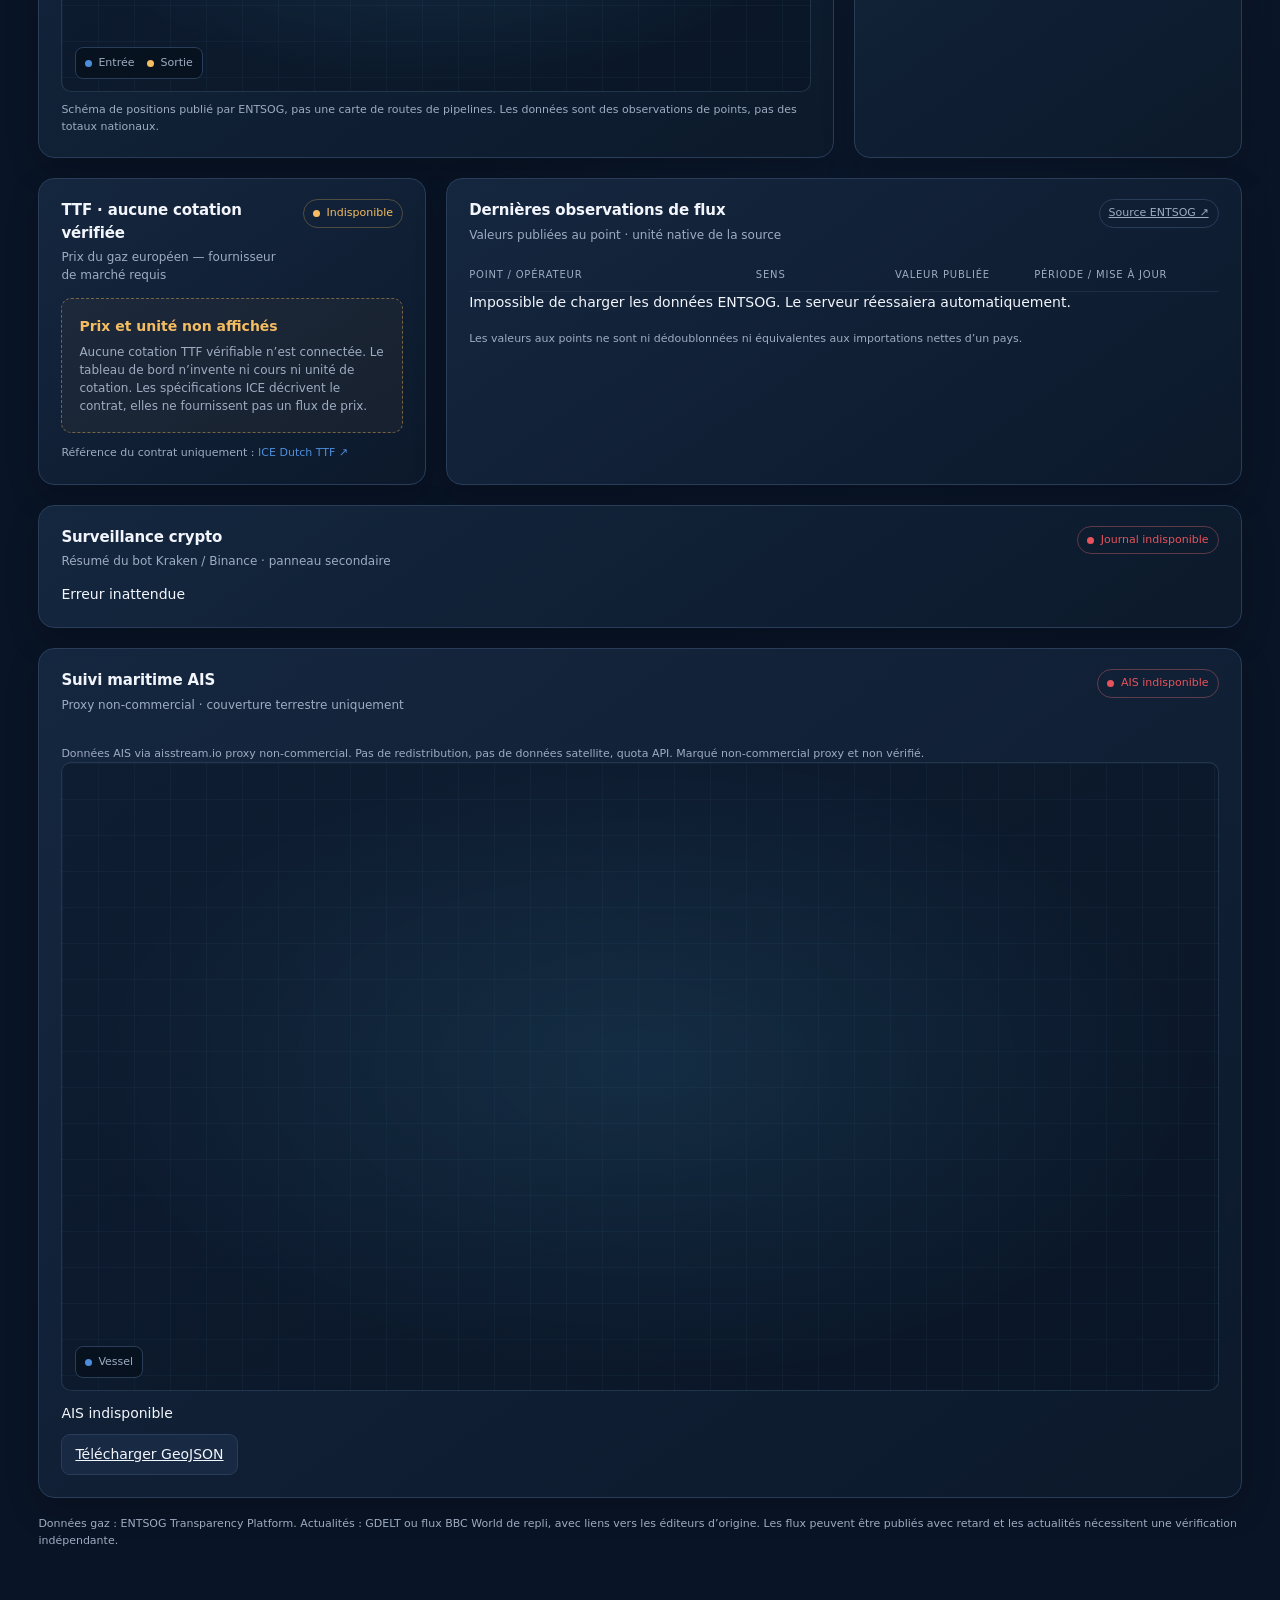
==== commit cd45c0a3: "fix(security): resolve actionable SonarCloud #164/#210 findings without weakening tests Apply the in" ====
--- a/dashboard.html
+++ b/dashboard.html
@@ -742,7 +742,7 @@
             const b = quoteCell(row.binance);
             const k = quoteCell(row.kraken);
             const s = document.createElement("td"); s.textContent = row.spread;
-            if (row.spread !== "—") s.className = parseFloat(row.spread) >= 0 ? "positive" : "negative";
+            if (row.spread !== "—") s.className = Number.parseFloat(row.spread) >= 0 ? "positive" : "negative";
             tr.append(sym, b, k, s); tbody.append(tr);
         }
         const symbol = $("chart-symbol").value, exchange = $("chart-exchange").value;
@@ -1130,15 +1130,15 @@
             if (mapSvg) {
                 const NS = "http://www.w3.org/2000/svg";
                 mapSvg.replaceChildren();
-                const msgs = payload.messages.filter(m => Number.isFinite(parseFloat(m.lat)) && Number.isFinite(parseFloat(m.lon)));
+                const msgs = payload.messages.filter(m => Number.isFinite(Number.parseFloat(m.lat)) && Number.isFinite(Number.parseFloat(m.lon)));
                 if (msgs.length) {
-                    const lats = msgs.map(m=>parseFloat(m.lat));
-                    const lons = msgs.map(m=>parseFloat(m.lon));
+                    const lats = msgs.map(m=>Number.parseFloat(m.lat));
+                    const lons = msgs.map(m=>Number.parseFloat(m.lon));
                     const minLat = Math.min(...lats), maxLat = Math.max(...lats);
                     const minLon = Math.min(...lons), maxLon = Math.max(...lons);
                     const pad = 40;
                     msgs.forEach(m=>{
-                        const lat = parseFloat(m.lat), lon = parseFloat(m.lon);
+                        const lat = Number.parseFloat(m.lat), lon = Number.parseFloat(m.lon);
                         const x = pad + ((lon - minLon)/(maxLon - minLon || 1)) * (800 - pad*2);
                         const y = pad + (1 - (lat - minLat)/(maxLat - minLat || 1)) * (430 - pad*2);
                         const circle = document.createElementNS(NS,"circle");
